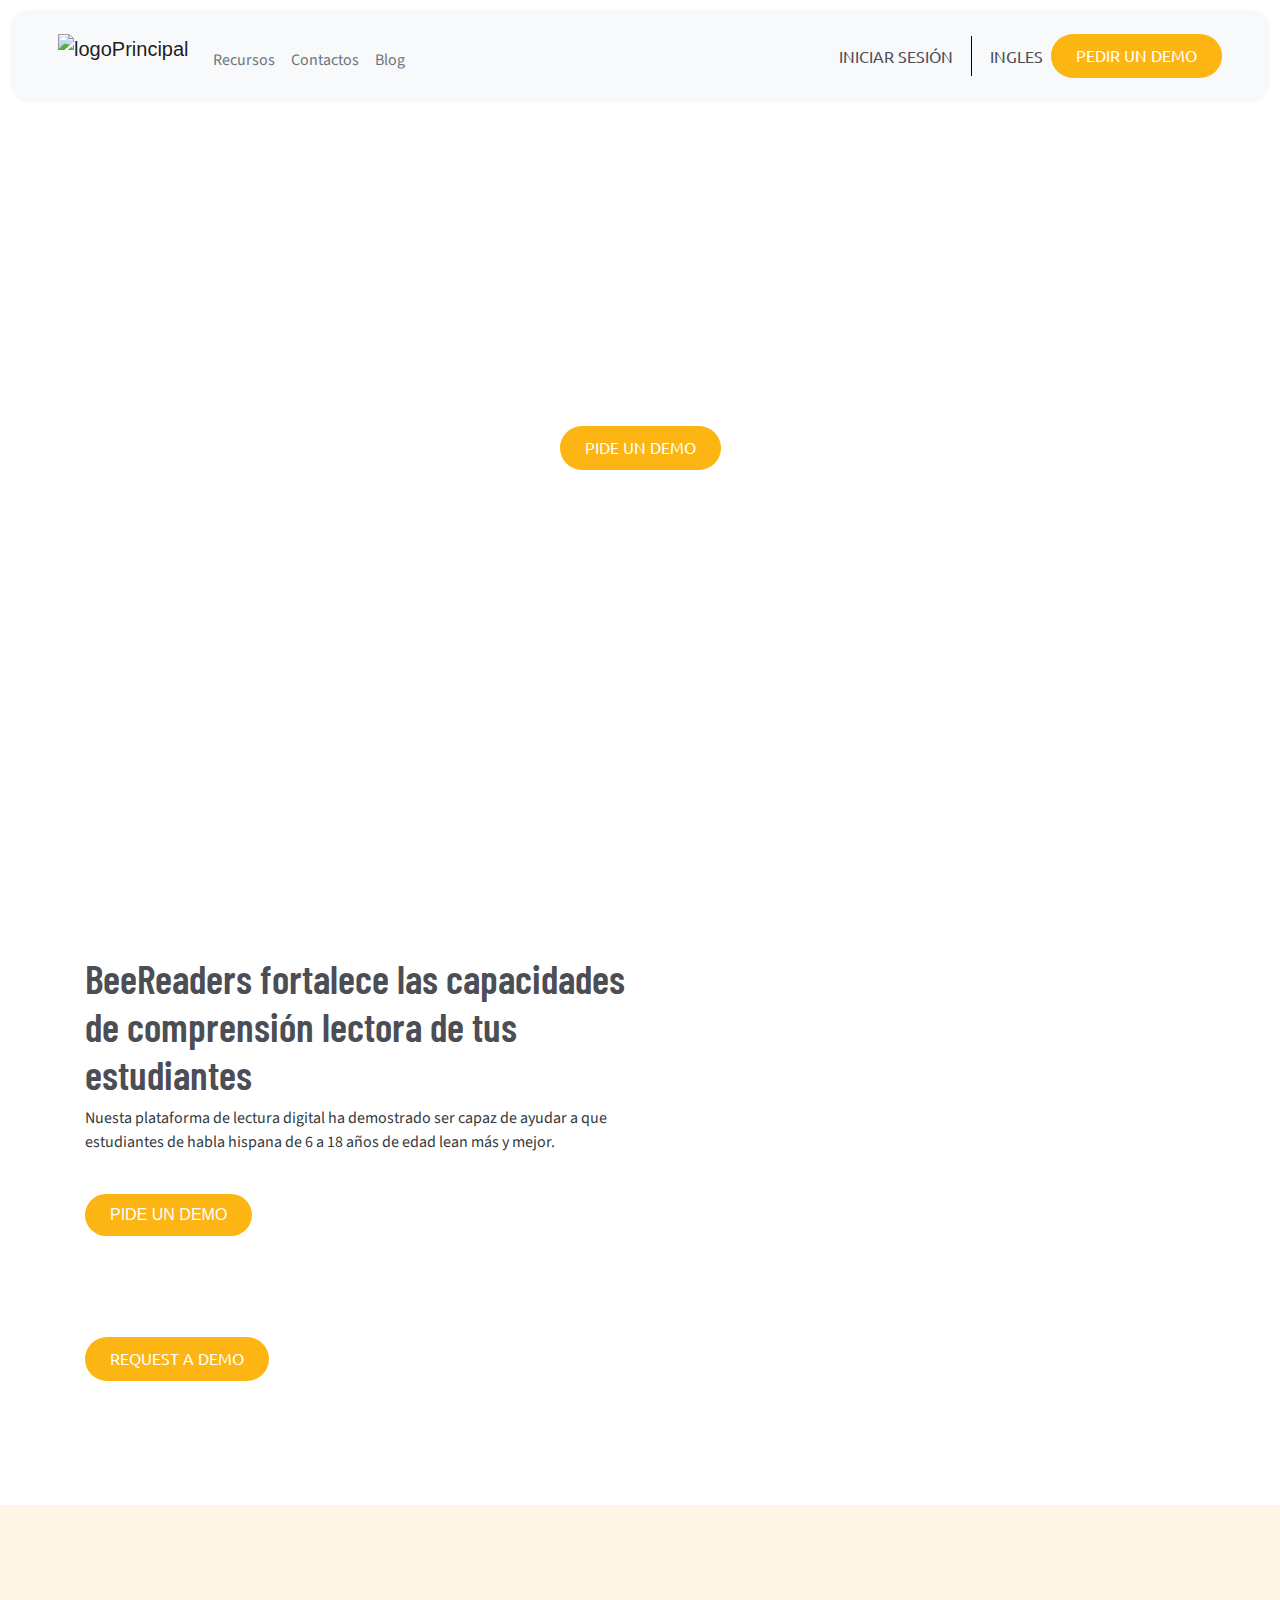
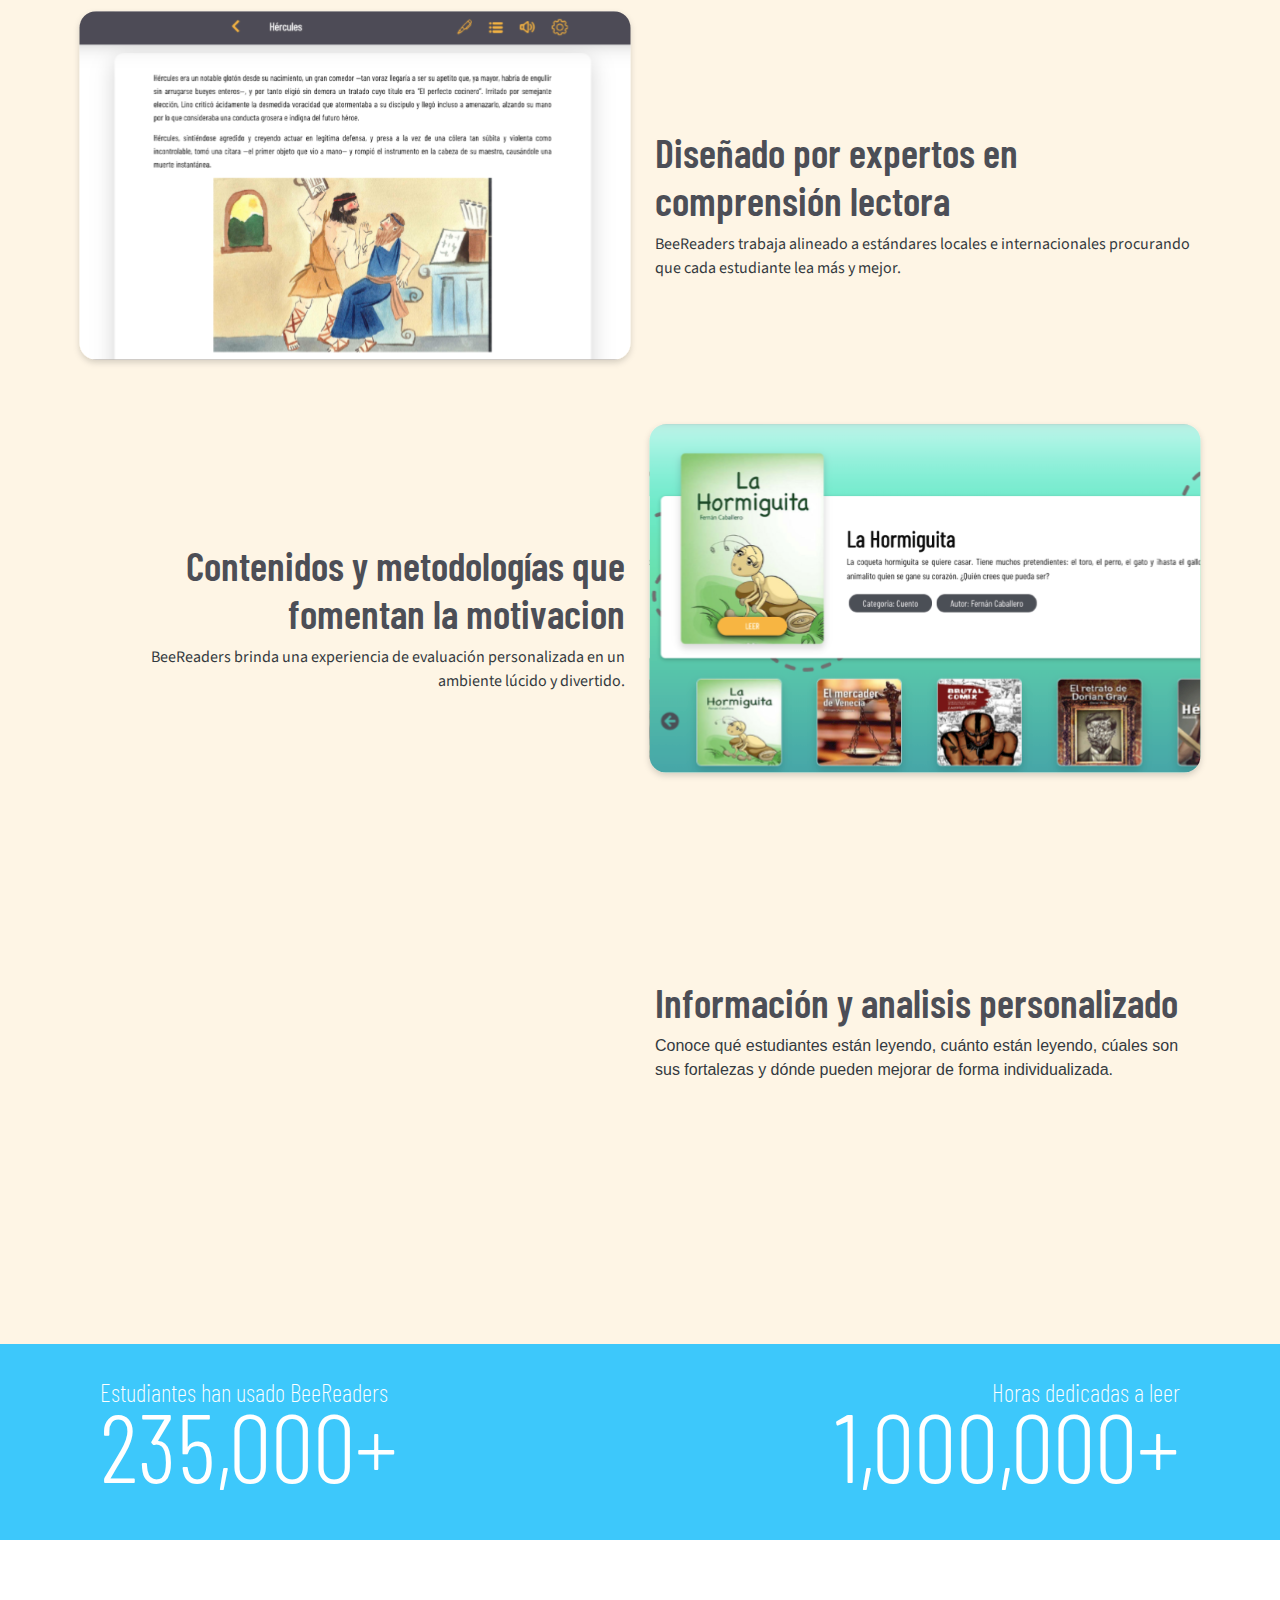
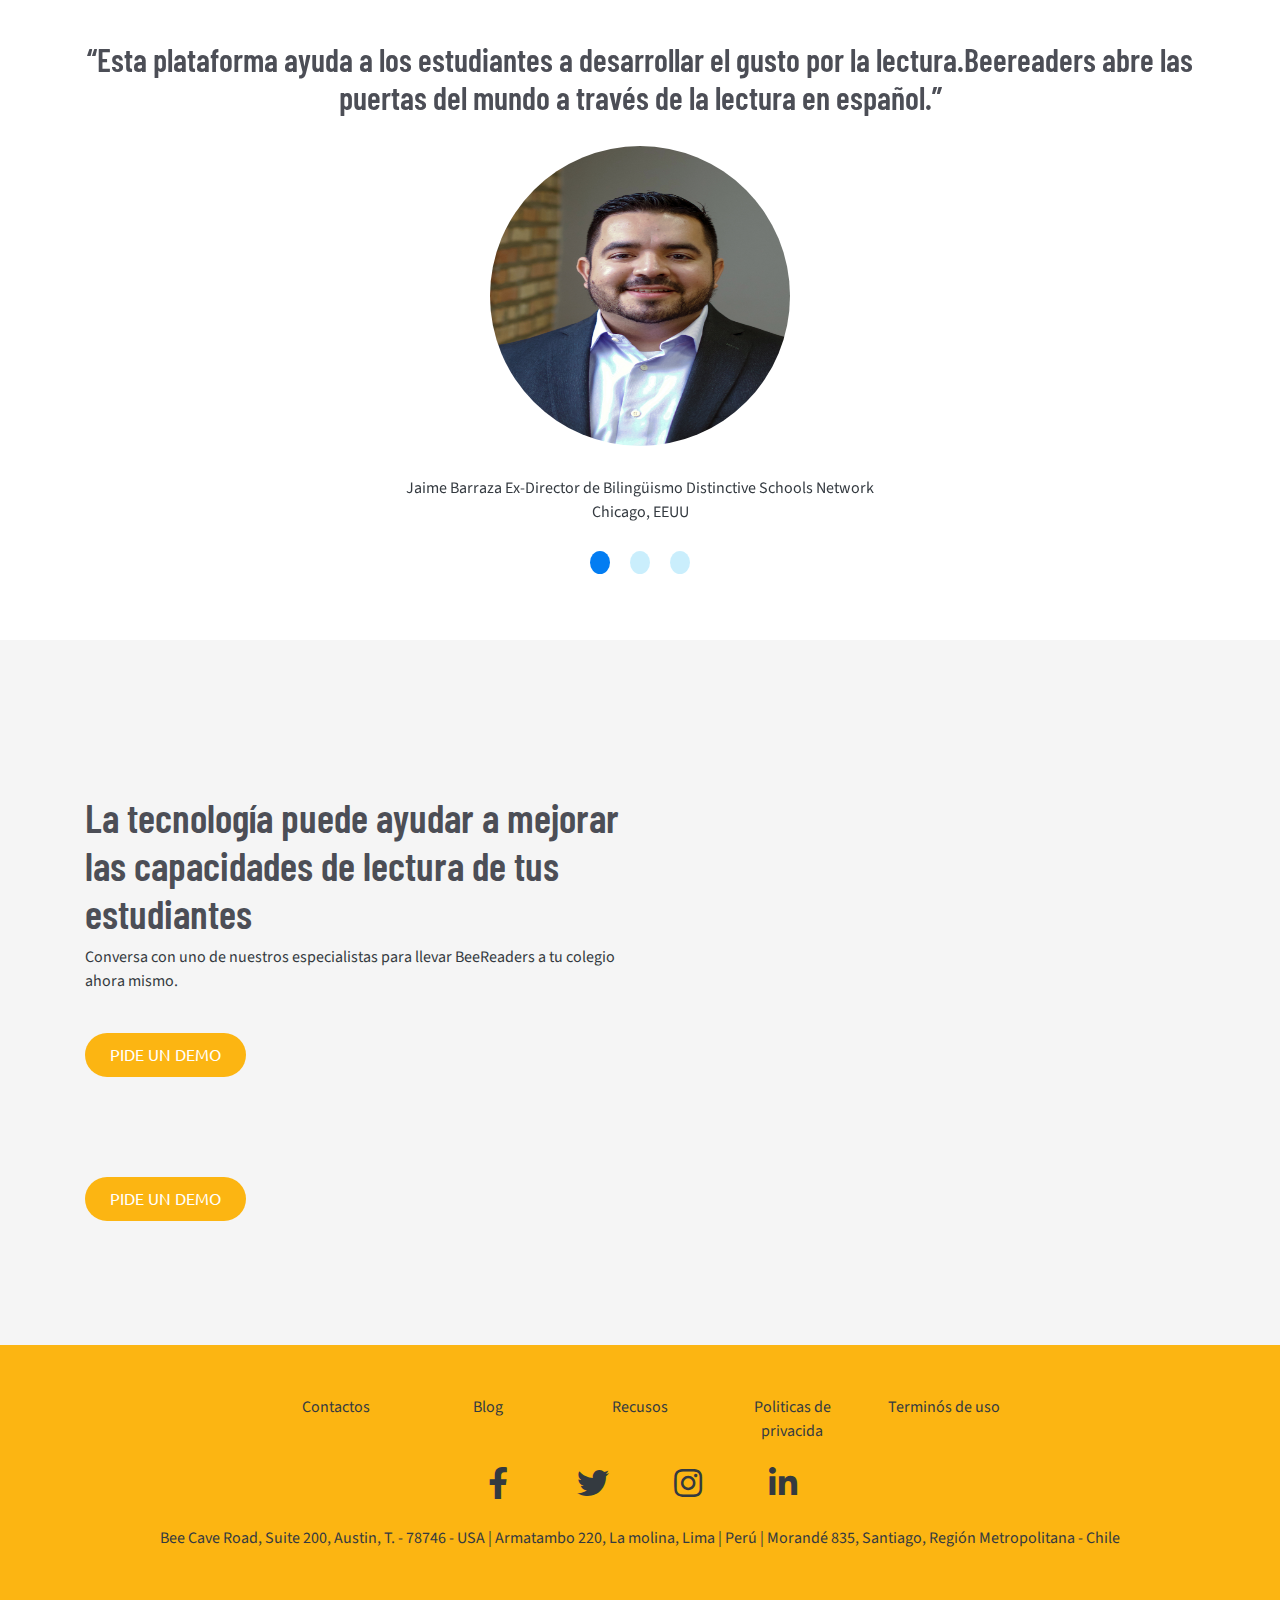
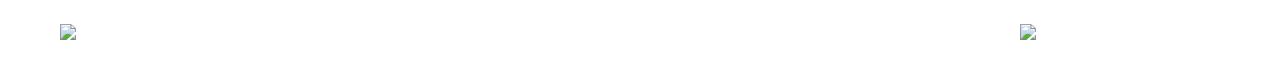
==== index_es.html @ a984149d "Se agregan modificaciones para producción" ====
<!DOCTYPE html>
<html lang="en">
  <head>
      <meta charset="UTF-8">
      <meta name="viewport" content="width=device-width, initial-scale=1.0">
      <title>BeeReaders</title>
      <link rel="stylesheet" href="https://stackpath.bootstrapcdn.com/bootstrap/4.4.1/css/bootstrap.min.css">
      <link href="https://cdnjs.cloudflare.com/ajax/libs/font-awesome/5.13.0/css/all.min.css" rel="stylesheet" >
      <link rel="icon" type="png" href="./asset/img/favicon.png">
      <link rel="stylesheet" href="./asset/css/style.css">
  </head>
  <body>
    <header class="fixed-top">
      <nav class="navbar navbar-expand-lg navbar-light bg-light py-3 px-sm-5 px-xs-2 text-center">
          <a class="navbar-brand" href="index_es.html"><img width="150px" src="./asset/img/logoSpanish.svg" alt="logoPrincipal" style="margin-bottom: 15px;"></a>
           <i class="navbar-toggler fas fa-align-right border-0" data-toggle="collapse" data-target="#navbarSupportedContent" aria-controls="navbarSupportedContent" aria-expanded="false" aria-label="Toggle navigation"></i>
          <div class="collapse navbar-collapse" id="navbarSupportedContent">
            <ul class="navbar-nav mr-auto mb-2" style="margin-top: 15px;">
              <li class="nav-item active mx-2 my-1">
                <a class="text-secondary sourceSansPro" href="#">Recursos<span class="sr-only">(current)</span></a>
              </li>
              <li class="nav-item active mx-2 my-1">
                  <a class="text-secondary sourceSansPro" href="#">Contactos<span class="sr-only">(current)</span></a>
                </li>
                <li class="nav-item active mx-2 my-1">
                  <a class="text-secondary sourceSansPro" href="#">Blog<span class="sr-only">(current)</span></a>
                </li>
            </ul>
            <div class="my-0 my-lg-0">
              <ul class="navbar-nav mr-auto">
                <li class="nav-item verticalCenter ml-2 my-1">
                    <a class="btnIngreso ubuntu mr-2" href="https://www.beereaders.com/site/login">INICIAR SESIÓN<span class="sr-only">(current)</span></a>
                </li>

                <li class="separador"></li>

                <li class="nav-item verticalCenter ml-2 my-1">
                  <a class="ubuntu btnIngreso" href="http://www.bylingual.co/index.html">INGLES<span class="sr-only">(current)</span></a>
                </li>
                <li class="nav-item verticalCenter ml-2 my-2">
                  <button class="btn colorBTNActive rounded-pill px-4 py-2 sectionButton m-auto" type="submit"><a class="text-white ubuntu" href="request_es.html">PEDIR UN DEMO</a></button>
                </li>
              </ul>
              <div class="container-fluid termPrivacityMenuMobil">
                <div class="col-6"><a class="text-secondary sourceSansPro" href="">Politicas de privacidad<span class="sr-only">(current)</span></a></div>
                <div class="col-6"><a class="text-secondary sourceSansPro" href="">Terminos de uso<span class="sr-only">(current)</span></a></div>
              </div>
            </div>
          </div>
      </nav>
  </header>
    <div id="section1Spanish" class="verticalCenter">
        <div class="container text-center">
            <h1 class="text-white ubuntu shadowHero">
                Amplia el futuro de tus estudiantes <br /> Mejora su comprensión lectora
            </h1>
            <button class="btn my-5 colorBTNActive text-white rounded-pill px-4 py-2" type="submit"><a class="text-white ubuntu" href="request_es.html">PIDE UN DEMO</a></button>
        </div>
    </div>
    <div id="section2">
        <div class="container">
            <div class="row">
                <div class="col-sm-6 verticalCenter">
                    <h1 class="barlowCondensed">
                        BeeReaders fortalece las capacidades de comprensión lectora de tus estudiantes
                    </h1>
                    <p class="text-dark sourceSansPro">
                        Nuesta plataforma de lectura digital ha demostrado ser capaz de ayudar a que estudiantes de habla hispana de 6 a 18 años de edad lean más y mejor.
                    </p>
                    <button class="btn my-4 colorBTNActive btnNoMobil text-white rounded-pill px-4 py-2 sectionButton" type="submit"><a class="text-white" href="request_es.html">PIDE UN DEMO</a></button>
                </div>
                <div id="animacion" class="col-sm-6"></div>
                <div class="col 12">
                  <button class="btn my-4 colorBTNActive btnSiMobil rounded-pill px-4 py-2 sectionButton" type="submit"><a class="text-white ubuntu" href="request.html">REQUEST A DEMO</a></button>
                </div>
            </div>
        </div>
    </div>
    <div id="section3">
        <div class="container">
            <div class="row reverseItems">
                <div id="fondo1Seccion3" class="col-sm-6">
                </div>
                <div class="col-sm-6 verticalCenter">
                    <h1 class="barlowCondensed">
                        Diseñado por expertos en comprensión lectora
                    </h1>
                    <p class="text-dark sourceSansPro">
                        BeeReaders trabaja alineado a estándares locales e internacionales procurando que cada estudiante lea más y mejor.
                    </p>
                </div>
            </div>
            <div class="row">
                <div class="col-sm-6 verticalCenter">
                    <h1 class="barlowCondensed textRight">
                        Contenidos y metodologías que fomentan la motivacion
                    </h1>
                    <p class="text-dark sourceSansPro textRight">
                        BeeReaders brinda una experiencia de evaluación personalizada en un ambiente lúcido y divertido.
                    </p>
                </div>
                <div id="fondo2Seccion3" class="col-sm-6">
                </div>
            </div>
            <div class="row reverseItems">
                <div id="fondo3Seccion3" class="col-sm-6">
                </div>
                <div class="col-sm-6 verticalCenter">
                    <h1 class="barlowCondensed">
                        Información y analisis personalizado
                    </h1>
                    <p class="text-dark">
                        Conoce qué estudiantes están leyendo, cuánto están leyendo, cúales son sus fortalezas y dónde pueden mejorar de forma individualizada.
                    </p>
                </div>
            </div>
        </div>
    </div>
    <div id="section4">
        <div class="container">
            <div class="row">
                <div class="col">
                    <div class="col-12 text-white barlowCondensedLight">Estudiantes han usado BeeReaders</div>
                    <div class="col-12 text-white">
                        <h2 class="display1 barlowCondensed text-white">
                            235,000+
                        </h2>
                    </div>
                </div>
                <div class="col-lg"></div>
                <div class="col">
                    <div class="col-12 text-white textRight barlowCondensedLight">Horas dedicadas a leer</div>
                    <div class="col-12 text-white">
                        <h2 class="display1 barlowCondensed textRight text-white">
                            1,000,000+
                        </h2>
                    </div>
                </div>
            </div>
        </div>
    </div>
    <div id="section5">
      <div id="carouselExampleSlidesOnly" class="carousel slide carousel-fade" data-ride="carousel">
        <div class="carousel-inner"  role="listbox">
          <div class="carousel-item active">
            <div class="container">
              <div class="row">
                <div class="col-12">
                  <h2 class="text-center barlowCondensed">“Esta plataforma ayuda a los estudiantes a desarrollar el gusto por la lectura.Beereaders abre las puertas del mundo a través de la lectura en español.”</h2>
                  <img class="d-block imgSlides" src="./asset/img/slides1.jpg" alt="1 slide">
                  <p class="text-dark text-center sourceSansPro">Jaime Barraza Ex-Director de Bilingüismo Distinctive Schools Network <br /> Chicago, EEUU</p>
                </div>
              </div>
            </div>
          </div>
          <div class="carousel-item">
            <div class="container">
              <div class="row">
                <div class="col-12">
                  <h2 class="text-center barlowCondensed">"Me gusta ganar premios. Siento que leer con BeeReaders es divertido y motivador. Me está ayudando a mejorar mis calificaciones"</h2>
                  <img class="d-block imgSlides" src="./asset/img/slides2.svg" alt="2 slide">
                  <p class="text-dark text-center sourceSansPro">Antonia, 5to grado, Innova Schools <br /> Lima, Perú</p>
                </div>
              </div>
            </div>
          </div>
          <div class="carousel-item">
            <div class="container">
              <div class="row">
                <div class="col-12">
                  <h2 class="text-center barlowCondensed">"“En mi rol de directora de escuela he visto cómo Beereaders ayuda a los estudiantes a involucrarse más con la lectura. Tanto el contenido entretenido como su metodología interactiva contribuyen a mejorar el desempeño de los estudiantes.”</h2>
                  <img class="d-block imgSlides" src="./asset/img/slides3.jpg" alt="3 slide">
                  <p class="text-dark text-center sourceSansPro">Liliana Vilchez Directora Liceo San Juan <br /> Lima, Perú</p>
                </div>
              </div>
            </div>
          </div>
        </div>
        <ol class="carousel-indicators">
          <li data-target="#carouselExampleSlidesOnly" data-slide-to="0" class="active"></li>
          <li data-target="#carouselExampleSlidesOnly" data-slide-to="1"></li>
          <li data-target="#carouselExampleSlidesOnly" data-slide-to="2"></li>
        </ol>
      </div>
    </div>
    <div id="section6">
        <div class="container">
            <div class="row">
                <div class="col-sm-6 verticalCenter">
                    <h1 class="barlowCondensed">
                        La tecnología puede ayudar a mejorar las capacidades de lectura de tus estudiantes
                    </h1>
                    <p class="text-dark sourceSansPro">
                        Conversa con uno de nuestros especialistas para llevar BeeReaders a tu colegio ahora mismo.
                    </p>
                    <button class="btn my-4 colorBTNActive btnNoMobil text-white rounded-pill px-4 py-2 sectionButton" type="submit"><a class="text-white ubuntu" href="request_es.html">PIDE UN DEMO</a></button>
                </div>
                <div id="fondo3Seccion3" class="col-sm-6"></div>
                <div class="col-12">
                  <button class="btn my-4 colorBTNActive btnSiMobil text-white rounded-pill px-4 py-2 sectionButton" type="submit"><a class="text-white ubuntu" href="request.html">PIDE UN DEMO</a></button>
                </div>
            </div>
        </div>
    </div>
    <div id="section7">
      <div class="container">
          <div class="row mb-4 section7LinkListMobil">
                <div class="col-md-2"></div>
                <div class="col text-center">
                  <a class="text-dark text-decoration-none sourceSansPro section7Link" href="#">Contactos<span class="sr-only">(current)</span></a>
                </div>
                <div class="col text-center">
                  <a class="text-dark text-decoration-none sourceSansPro section7Link" href="#">Blog<span class="sr-only">(current)</span></a>
                </div>
                <div class="col text-center">
                  <a class="text-dark text-decoration-none sourceSansPro section7Link" href="#">Recusos<span class="sr-only">(current)</span></a>
                </div>
                <div class="col text-center">
                  <a class="text-dark text-decoration-none sourceSansPro section7Link" href="#">Politicas de privacida<span class="sr-only">(current)</span></a>
                </div>
                <div class="col text-center">
                  <a class="text-dark text-decoration-none sourceSansPro section7Link" href="#">Terminós de uso<span class="sr-only">(current)</span></a>
                </div>
                <div class="col-md-2"></div>
          </div>
          <div class="row mb-4">
            <div class="col-md-4"></div>
            <div class="col text-center"><a class="text-dark" href="#"><i class="fab fa-facebook-f fa-2x iconSocial"></i></a></div>
            <div class="col text-center"><a class="text-dark" href="#"><i class="fab fa-twitter fa-2x iconSocial"></i></a></div>
            <div class="col text-center"><a class="text-dark" href="#"><i class="fab fa-instagram fa-2x iconSocial"></i></a></div>
            <div class="col text-center"><a class="text-dark" href="#"><i class="fab fa-linkedin-in fa-2x iconSocial"></i></a></div>
            <div class="col-md-4"></div>
          </div>
          <div class="row">
            <p class="text-dark text-center sourceSansPro m-auto">
                Bee Cave Road, Suite 200, Austin, T. - 78746 - USA | Armatambo 220, La molina, Lima | Perú | Morandé 835, Santiago, Región Metropolitana - Chile
            </p>
          </div>
      </div>
    </div>
    <footer class="my-4">
      <div class="container-fluid">
        <div class="row">
          <div class="col-sm-4 col-md-3 verticalCenter">
            <img class="imgFooter" src="./asset/img/logoSpanish.svg">
          </div>
          <div class="col"></div>
          <div class="col-sm-4 col-md-3 verticalCenter">
            <img class="imgFooter" src="./asset/img/logoFooter.svg">
          </div>
        </div>
      </div>
    </footer>
    <script src="https://cdnjs.cloudflare.com/ajax/libs/jquery/3.4.1/jquery.min.js"></script>
    <script src="https://stackpath.bootstrapcdn.com/bootstrap/4.4.1/js/bootstrap.min.js" integrity="sha384-wfSDF2E50Y2D1uUdj0O3uMBJnjuUD4Ih7YwaYd1iqfktj0Uod8GCExl3Og8ifwB6" crossorigin="anonymous"></script>
    <script src="https://stackpath.bootstrapcdn.com/bootstrap/4.4.1/js/bootstrap.bundle.min.js" integrity="sha384-6khuMg9gaYr5AxOqhkVIODVIvm9ynTT5J4V1cfthmT+emCG6yVmEZsRHdxlotUnm" crossorigin="anonymous"></script>
</body>
</html>
---- asset/css/style.css ----
@import url('https://fonts.googleapis.com/css2?family=Source+Sans+Pro&display=swap');
@import url('https://fonts.googleapis.com/css2?family=Ubuntu:wght@700&display=swap');
@import url('https://fonts.googleapis.com/css2?family=Barlow+Condensed:wght@600&display=swap');
@import url('https://fonts.googleapis.com/css2?family=Barlow+Condensed:wght@300&display=swap');
@import url('https://fonts.googleapis.com/css2?family=Barlow+Condensed:ital,wght@1,200&display=swap');


a:hover {
    text-decoration: none;
}

.sourceSansPro {
    font-family: 'Source Sans Pro', sans-serif;
}

.ubuntu {
    font-family: 'Ubuntu', sans-serif;
}

.barlowCondensed {
    font-family: 'Barlow Condensed', sans-serif;
    font-weight: 600;
    color: #4C4E56;
}

.barlowCondensedLight {
    font-family: 'Barlow Condensed', sans-serif;
    color: #4C4E56;
    font-size: 25px;
    font-weight: 200;
    margin-bottom: -25px;
}

.colorBTNActive {
    background-color: #FCB512;
    display: inline-block;
}

.colorBTNActive:hover {
    background-color: #4C4E56;
}

.btnIngreso {
    color: #4C4E56;
}

.btnIngreso:hover {
    color: #037DF2;
}

header {
    margin: 10px;
    width: -moz-available;
    z-index: 1000;
}

nav {
    border-radius: 20px;
}

#sectionRequest {
    padding-top: 150px;
    margin-bottom: 100px;
}

#section1 {
    background-image: url('../img/fondoEnglish.svg');
    background-size: cover;
    background-repeat: no-repeat;
    height: 800px;
}

#section1Spanish{
    background-image: url('../img/fondoSpanish.svg');
    background-size: cover;
    background-repeat: no-repeat;
    height: 800px;
}

#section2 {
    margin: 100px 0px;
    
}

.formRequest {
    padding: 0 300px;
}

.verticalCenter{
    display: flex;
    justify-content: center;
    align-content: center;
    flex-direction: column;
}

.separador {
    border-right: 1px solid #000; 
    height: 40px;
    margin: auto 10px;
}

.imgFooter { 
    width: 200px;
    margin: auto;
}

.sectionButton{
    width: max-content;
    
}

#section1 > div > button {
    margin: 0px 100px;
}

#section1 > div > h1 {
    margin: 0px 100px;
}

#section1Spanish > div > button {
    margin: 0px 100px;
}

#section1Spanish > div > h1 {
    margin: 0px 100px;
}

#section3 {
    background-color: #FEF5E5;
    padding: 100px 0px;
}

#section4 {
    background-color: #3DC8FB;
    padding: 30px 0px;
}

#section5 {
    padding: 100px 0px;
}

#section6 {
    background-color: #F5F5F5;
    padding: 100px 0px;
}

#section7 {
    background-color: #FCB512;
    padding: 50px 0px;
}

#animacion {
    background-image: url('../img/animacion.gif');
    background-size: contain;
    background-repeat: no-repeat;
    height: 413px;
    
}

#fondo1Seccion3 {
    background-image: url('../img/fondo1Seccion3.svg');
    background-size: contain;
    background-repeat: no-repeat;
    height: 413px;
}

#fondo2Seccion3 {
    background-image: url('../img/fondo2Seccion3.svg');
    background-size: contain;
    background-repeat: no-repeat;
    height: 413px;
}

#fondo3Seccion3 {
    background-image: url('../img/fondo3Seccion3.svg');
    background-size: contain;
    background-repeat: no-repeat;
    height: 413px;
}

.imgSlides {
    width: 300px;
    height: 300px;
    margin: 30px auto;
    border-radius: 50%;
}

.iconSocial:hover {
    color: #ffffff;
}

.carousel-indicators > li {
    background: #96DFFB;
    border-radius: 50%;
    position: relative;
    top: 50px;
    width: 20px;
    margin: 0px 10px;
}

.carousel-indicators > .active{
    background: #037DF2
}
  
.labelTextFormRequest {
    color: #FCB512;
}

.fa-chevron-down {
    color: #FCB512;
    float: right;
    margin-right: 20px;
    margin-top: -34px;
}

.selectIcon {
    -webkit-appearance: none;
    -moz-appearance: none;
    -o-appearance: none;
    appearance: none;
}

.termPrivacityMenuMobil{
    display: none !important;
    margin-top: 30px;
}

.textRight {
    text-align: right;
}

.display1 {
    font-size: 6rem;
    font-weight: 300;
    line-height: 1.2;
}


@media (max-width: 960px ) { 
    .separador {
        display: none;
    }

    .formRequest {
        padding: 0px 30px;
    }

    .verticalCenter {
        text-align: center;
    }
    

    .imgSlides {
        width: 200px;
        height: 200px;
        margin: 30px auto;
    }

    #section1 > div > h1 {
        padding: 0px 0px !important;
    }

    #section1Spanish > div > h1 {
        padding: 0px 0px !important
    }

    .termPrivacityMenuMobil {
        display: inline-flex !important;
    }

    .display1 {
        font-size: 4.5rem;
        font-weight: 300;
        line-height: 1.2;
    }

    .colorBTNActive {
        margin: auto;
    }

    #section1 {
        padding: 30px 10px;
    }

    #section2 {
        margin: 30px 10px;
    }

    #section3 {
        padding: 30px 10px;
    }

    #section4  {
        padding: 30px 10px;
        text-align: center !important;
    }

    #section5  {
        padding: 50px 10px;
    }

    #section6  {
        padding: 30px 10px;
    }

    #section7  {
        padding: 30px 20px;
    }

    .textRight  {
        text-align: center !important;
    }

    #animacion {
        height: 240px;
    }
    
    #fondo1Seccion3 {
        height: 240px;
    }
    
    #fondo2Seccion3 {
        height: 240px;
    }
    
    #fondo3Seccion3 {
        height: 240px;
    }

    
}
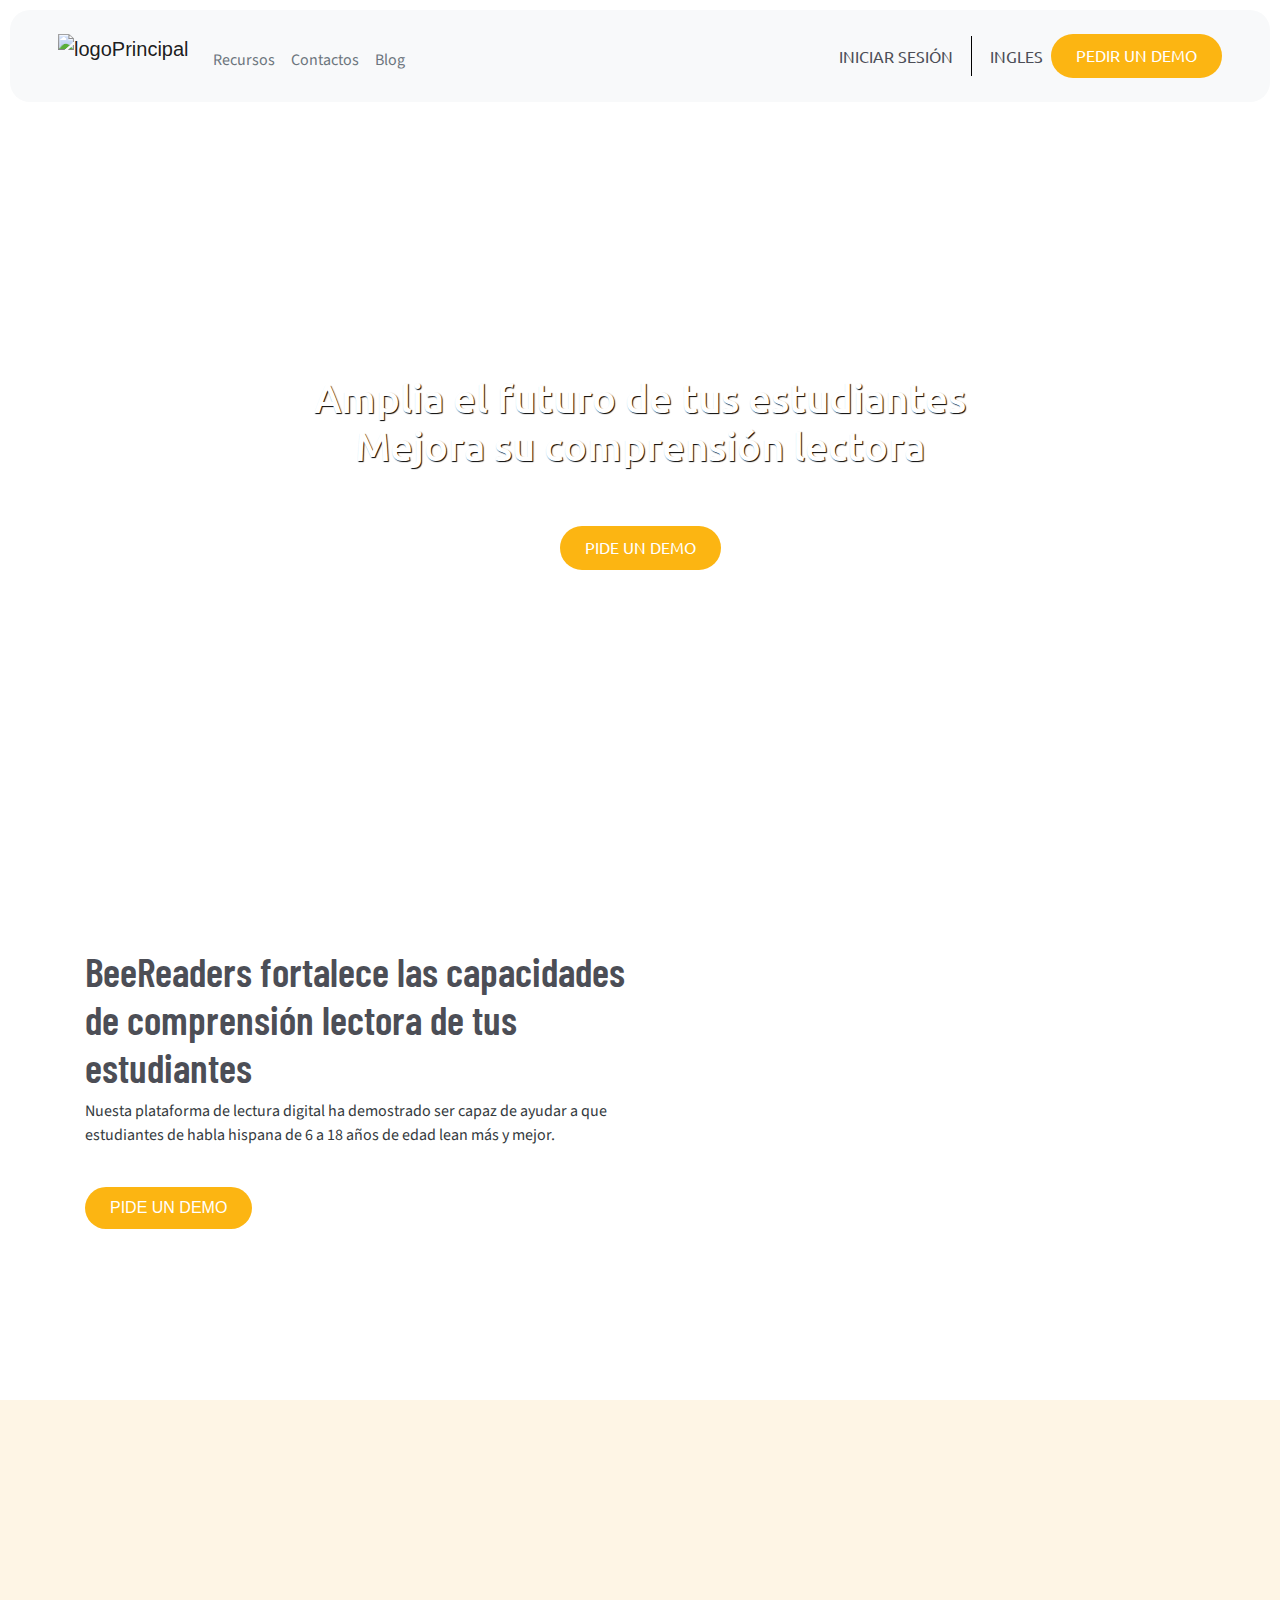
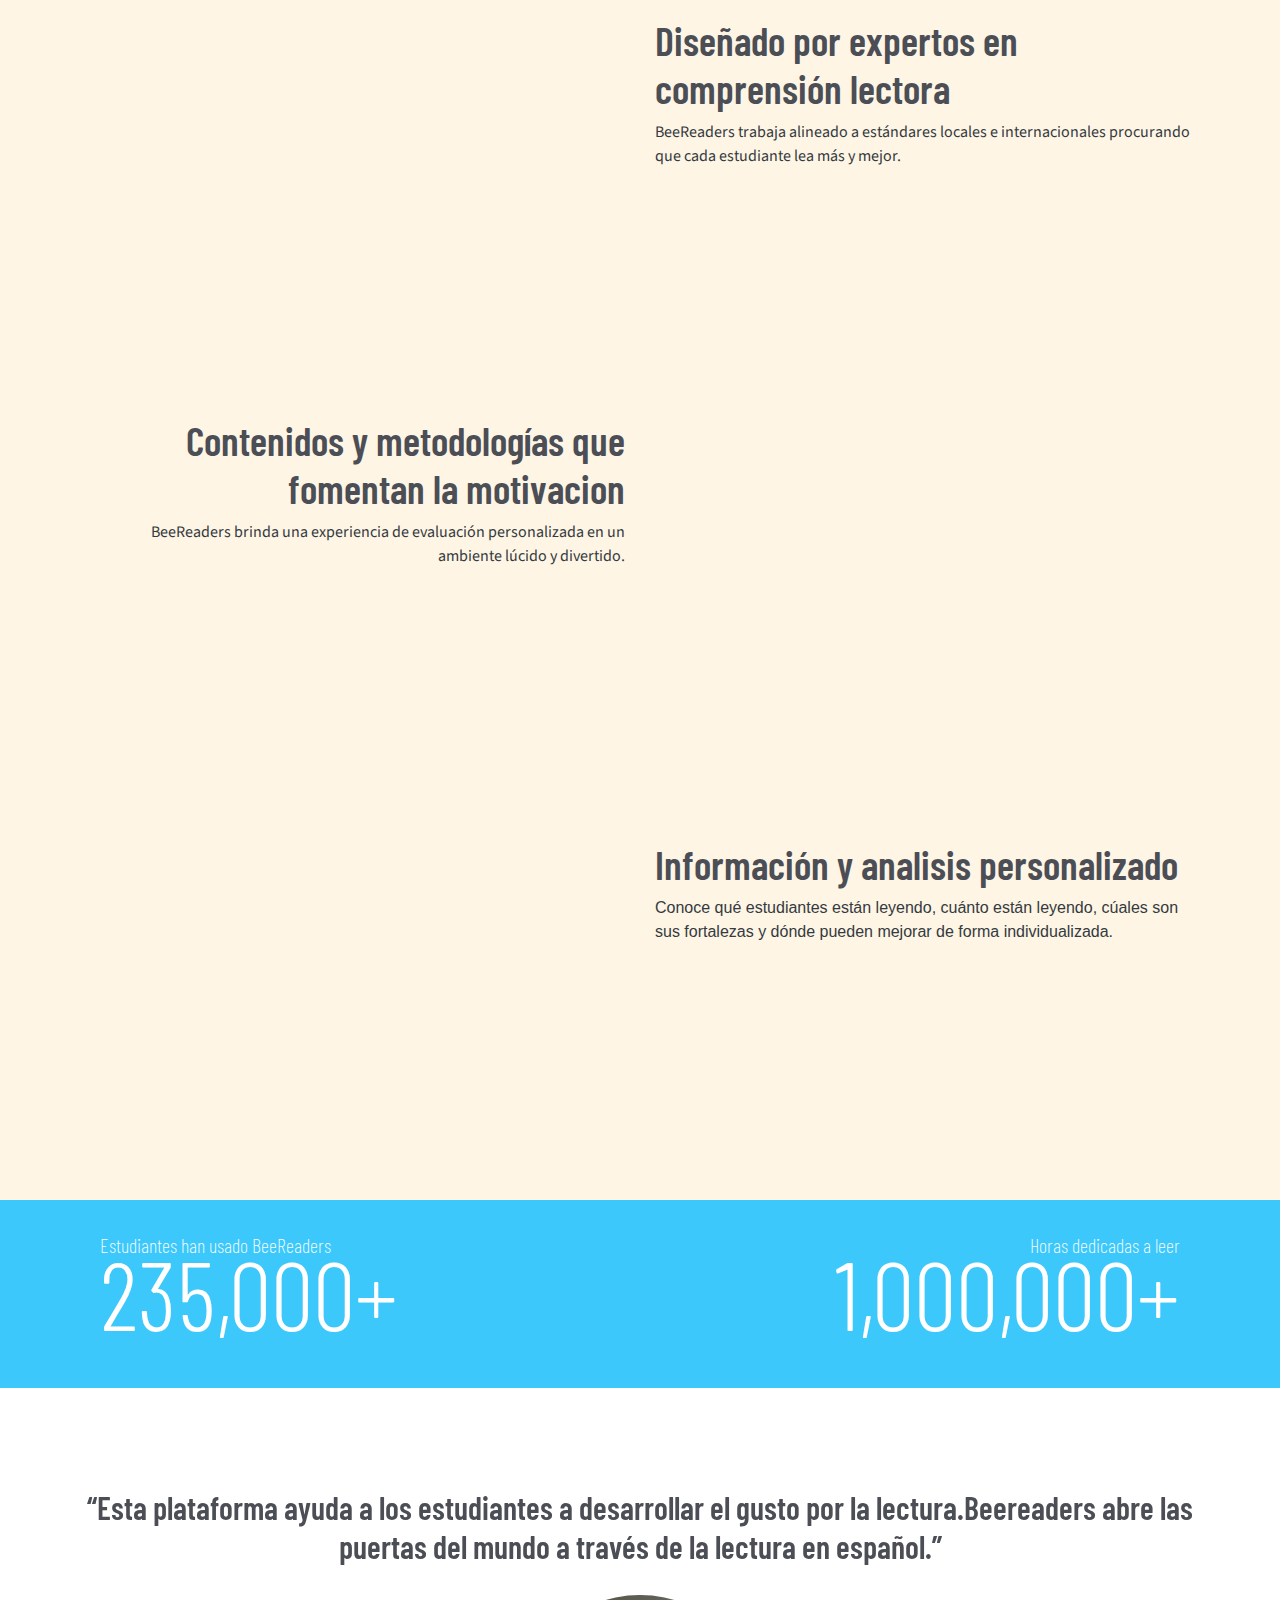
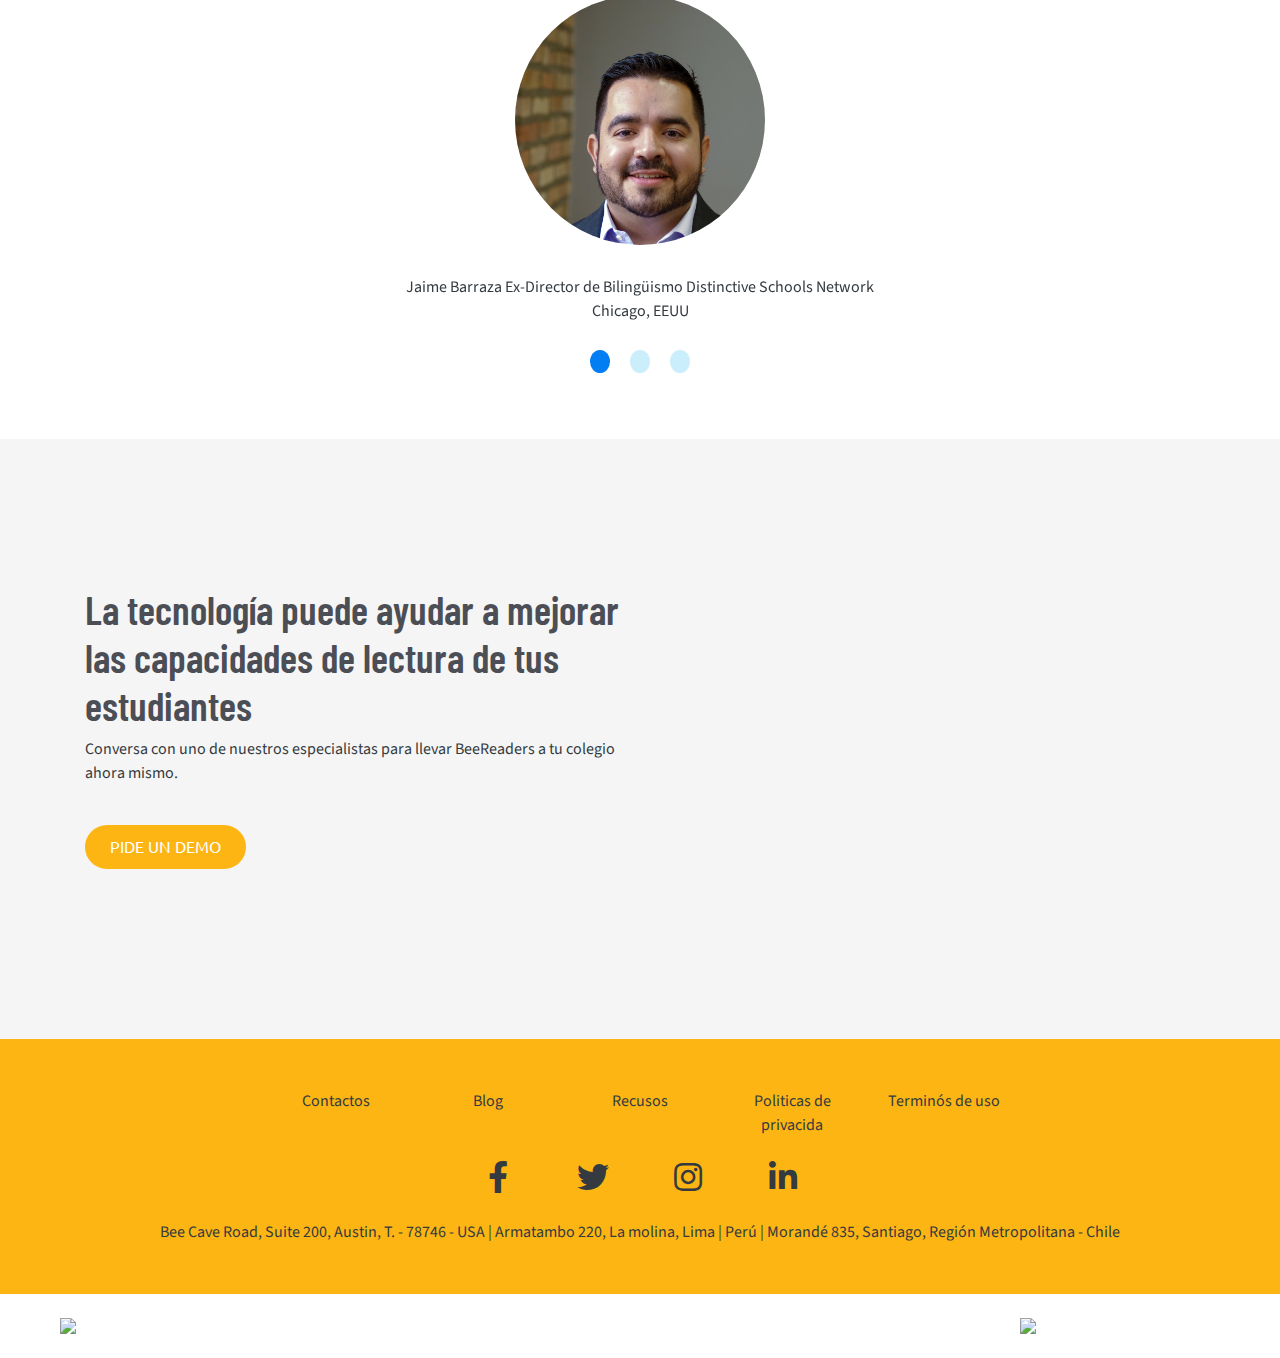
==== commit 91868481: "cambios" ====
--- a/index_es.html
+++ b/index_es.html
@@ -168,7 +168,7 @@
             <div class="container">
               <div class="row">
                 <div class="col-12">
-                  <h2 class="text-center barlowCondensed">"“En mi rol de directora de escuela he visto cómo Beereaders ayuda a los estudiantes a involucrarse más con la lectura. Tanto el contenido entretenido como su metodología interactiva contribuyen a mejorar el desempeño de los estudiantes.”</h2>
+                  <h2 class="text-center barlowCondensed">“El contenido divertido de Beereaders y la metodología interactiva contribuye a mejorar el rendimiento de los estudiantes.”</h2>
                   <img class="d-block imgSlides" src="./asset/img/slides3.jpg" alt="3 slide">
                   <p class="text-dark text-center sourceSansPro">Liliana Vilchez Directora Liceo San Juan <br /> Lima, Perú</p>
                 </div>
--- a/asset/css/style.css
+++ b/asset/css/style.css
@@ -4,7 +4,6 @@
 @import url('https://fonts.googleapis.com/css2?family=Barlow+Condensed:wght@300&display=swap');
 @import url('https://fonts.googleapis.com/css2?family=Barlow+Condensed:ital,wght@1,200&display=swap');
 
-
 a:hover {
     text-decoration: none;
 }
@@ -26,7 +25,7 @@
 .barlowCondensedLight {
     font-family: 'Barlow Condensed', sans-serif;
     color: #4C4E56;
-    font-size: 25px;
+    font-size: 20px;
     font-weight: 200;
     margin-bottom: -25px;
 }
@@ -34,6 +33,7 @@
 .colorBTNActive {
     background-color: #FCB512;
     display: inline-block;
+    width: max-content;
 }
 
 .colorBTNActive:hover {
@@ -58,9 +58,15 @@
     border-radius: 20px;
 }
 
+
 #sectionRequest {
     padding-top: 150px;
     margin-bottom: 100px;
+}
+
+.shadowHero {
+    text-shadow: 1px 1px 1px #000000;
+    margin-top: 12rem;
 }
 
 #section1 {
@@ -113,15 +119,7 @@
     margin: 0px 100px;
 }
 
-#section1 > div > h1 {
-    margin: 0px 100px;
-}
-
 #section1Spanish > div > button {
-    margin: 0px 100px;
-}
-
-#section1Spanish > div > h1 {
     margin: 0px 100px;
 }
 
@@ -151,38 +149,40 @@
 
 #animacion {
     background-image: url('../img/animacion.gif');
-    background-size: contain;
-    background-repeat: no-repeat;
-    height: 413px;
-    
+    background-size: 100% 100%;
+    background-repeat: no-repeat;
+    height: 400px;
 }
 
 #fondo1Seccion3 {
-    background-image: url('../img/fondo1Seccion3.svg');
-    background-size: contain;
-    background-repeat: no-repeat;
-    height: 413px;
+    background-image: url('../img/fondo1Seccion3.png');
+    background-size: 100% 100%;
+    background-repeat: no-repeat;
+    height: 400px;
 }
 
 #fondo2Seccion3 {
-    background-image: url('../img/fondo2Seccion3.svg');
-    background-size: contain;
-    background-repeat: no-repeat;
-    height: 413px;
+    background-image: url('../img/fondo2Seccion3.png');
+    background-size: 100% 100%;
+    background-repeat: no-repeat;
+    border-radius: 20px;
+    height: 400px;
 }
 
 #fondo3Seccion3 {
     background-image: url('../img/fondo3Seccion3.svg');
-    background-size: contain;
-    background-repeat: no-repeat;
-    height: 413px;
+    background-size: 100% 100%;
+    background-repeat: no-repeat;
+    height: 400px;
 }
 
 .imgSlides {
-    width: 300px;
-    height: 300px;
+    width: 250px;
+    height: 250px;
     margin: 30px auto;
     border-radius: 50%;
+    object-fit: cover;
+    object-position: top;
 }
 
 .iconSocial:hover {
@@ -235,8 +235,13 @@
     line-height: 1.2;
 }
 
-
-@media (max-width: 960px ) { 
+.btnSiMobil {
+    display: none;
+}
+
+
+@media (max-width: 960px ) {
+
     .separador {
         display: none;
     }
@@ -249,7 +254,6 @@
         text-align: center;
     }
     
-
     .imgSlides {
         width: 200px;
         height: 200px;
@@ -311,22 +315,54 @@
         text-align: center !important;
     }
 
-    #animacion {
-        height: 240px;
-    }
-    
-    #fondo1Seccion3 {
-        height: 240px;
-    }
-    
-    #fondo2Seccion3 {
-        height: 240px;
-    }
-    
-    #fondo3Seccion3 {
-        height: 240px;
-    }
-
-    
-}
-
+    #animacion,
+    #fondo1Seccion3,
+    #fondo2Seccion3,
+    #fondo3Seccion3  {
+        height: 250px;
+    }
+
+    .barlowCondensedLight {
+        margin-bottom: -20px;
+    }
+
+    .section7Link {
+        font-size: 12px;;
+    }
+
+    .reverseItems {
+        -ms-flex-direction: column !important;
+        flex-direction: column !important;
+        -ms-flex-direction: column-reverse !important;
+        flex-direction: column-reverse !important;
+    }
+
+    .btnNoMobil {
+        display: none;
+    }
+    .btnSiMobil {
+        display: block;
+    }
+
+    .section7LinkListMobil {
+        -ms-flex-direction: column !important;
+        flex-direction: column !important;
+        font-size: 20px;
+    }
+    
+}
+
+
+@media (max-width: 575px ) {
+
+    #section1 {
+        background-size: 300%;
+        background-position-x: -200px;
+    }
+
+    #section1Spanish {
+        background-size: 300%;
+        background-position-x: -400px;
+    }
+    
+}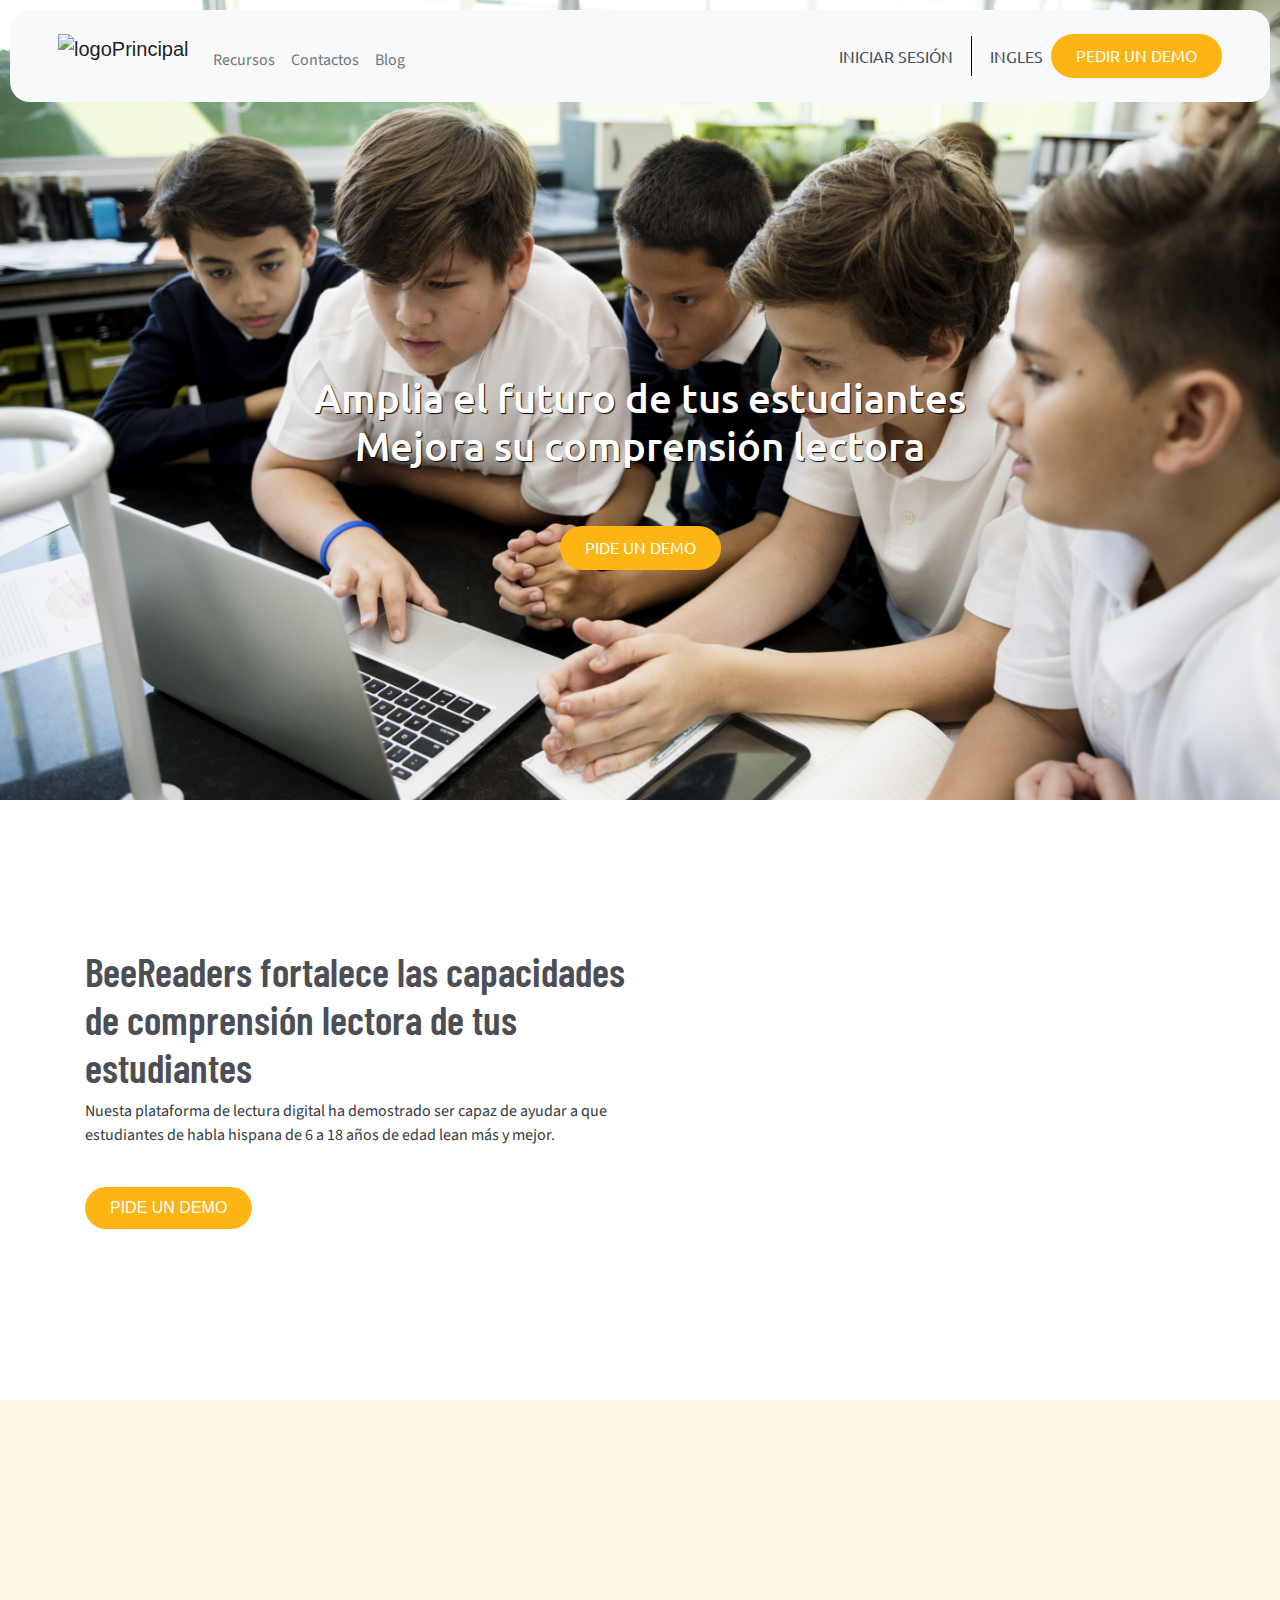
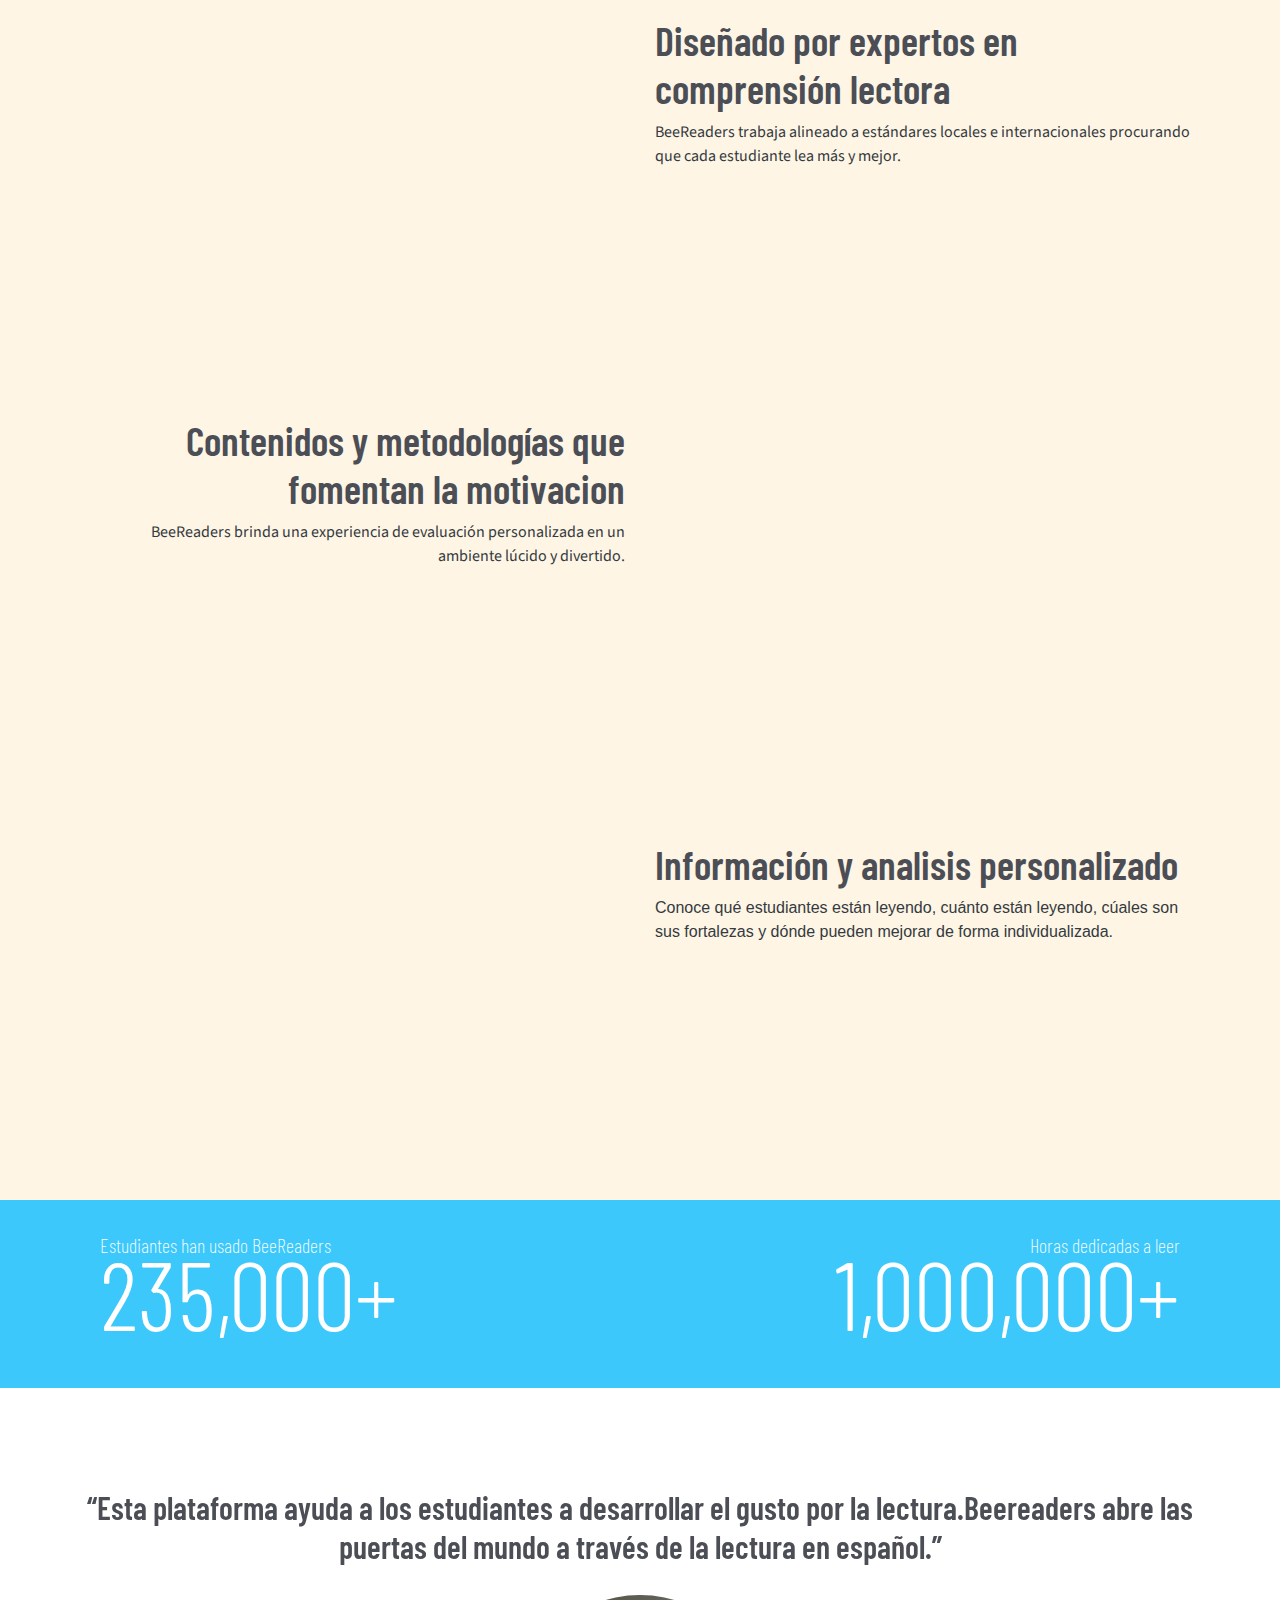
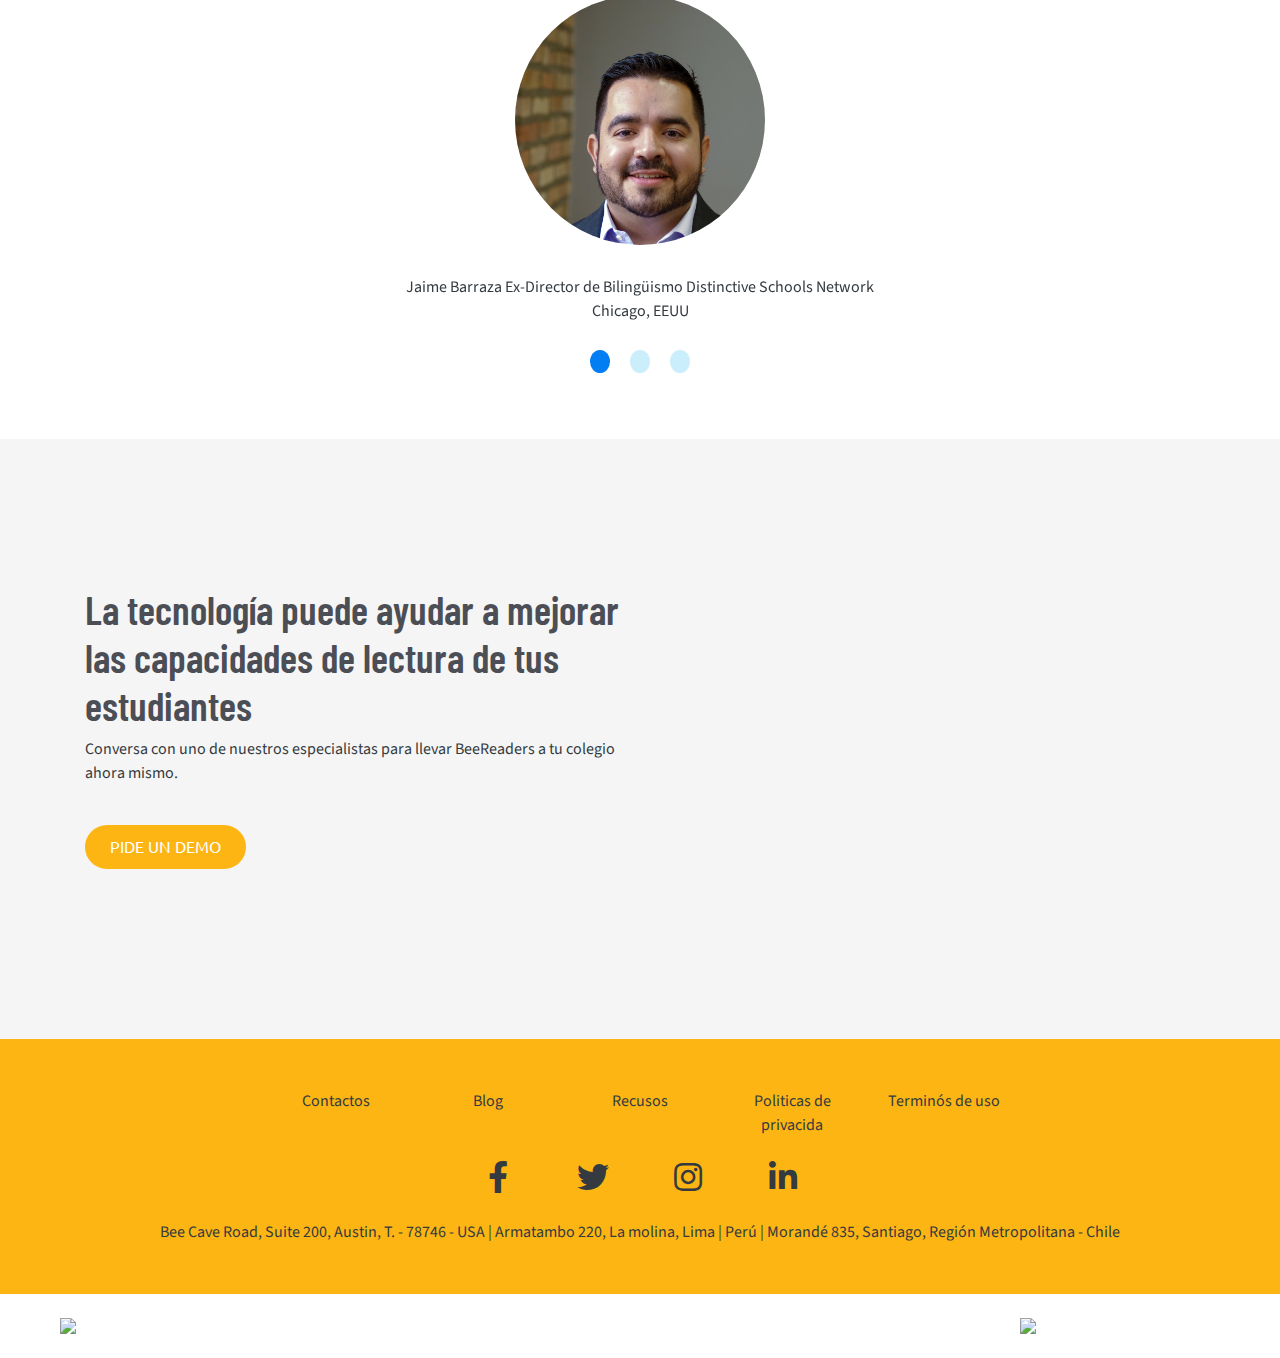
==== commit 2331527b: "Se añade redirección a terminos de uso en otra pestaña" ====
--- a/index_es.html
+++ b/index_es.html
@@ -1,258 +1,268 @@
-<!DOCTYPE html>
-<html lang="en">
-  <head>
-      <meta charset="UTF-8">
-      <meta name="viewport" content="width=device-width, initial-scale=1.0">
-      <title>BeeReaders</title>
-      <link rel="stylesheet" href="https://stackpath.bootstrapcdn.com/bootstrap/4.4.1/css/bootstrap.min.css">
-      <link href="https://cdnjs.cloudflare.com/ajax/libs/font-awesome/5.13.0/css/all.min.css" rel="stylesheet" >
-      <link rel="icon" type="png" href="./asset/img/favicon.png">
-      <link rel="stylesheet" href="./asset/css/style.css">
-  </head>
-  <body>
-    <header class="fixed-top">
-      <nav class="navbar navbar-expand-lg navbar-light bg-light py-3 px-sm-5 px-xs-2 text-center">
-          <a class="navbar-brand" href="index_es.html"><img width="150px" src="./asset/img/logoSpanish.svg" alt="logoPrincipal" style="margin-bottom: 15px;"></a>
-           <i class="navbar-toggler fas fa-align-right border-0" data-toggle="collapse" data-target="#navbarSupportedContent" aria-controls="navbarSupportedContent" aria-expanded="false" aria-label="Toggle navigation"></i>
-          <div class="collapse navbar-collapse" id="navbarSupportedContent">
-            <ul class="navbar-nav mr-auto mb-2" style="margin-top: 15px;">
-              <li class="nav-item active mx-2 my-1">
-                <a class="text-secondary sourceSansPro" href="#">Recursos<span class="sr-only">(current)</span></a>
-              </li>
-              <li class="nav-item active mx-2 my-1">
-                  <a class="text-secondary sourceSansPro" href="#">Contactos<span class="sr-only">(current)</span></a>
-                </li>
-                <li class="nav-item active mx-2 my-1">
-                  <a class="text-secondary sourceSansPro" href="#">Blog<span class="sr-only">(current)</span></a>
-                </li>
-            </ul>
-            <div class="my-0 my-lg-0">
-              <ul class="navbar-nav mr-auto">
-                <li class="nav-item verticalCenter ml-2 my-1">
-                    <a class="btnIngreso ubuntu mr-2" href="https://www.beereaders.com/site/login">INICIAR SESIÓN<span class="sr-only">(current)</span></a>
-                </li>
-
-                <li class="separador"></li>
-
-                <li class="nav-item verticalCenter ml-2 my-1">
-                  <a class="ubuntu btnIngreso" href="http://www.bylingual.co/index.html">INGLES<span class="sr-only">(current)</span></a>
-                </li>
-                <li class="nav-item verticalCenter ml-2 my-2">
-                  <button class="btn colorBTNActive rounded-pill px-4 py-2 sectionButton m-auto" type="submit"><a class="text-white ubuntu" href="request_es.html">PEDIR UN DEMO</a></button>
-                </li>
-              </ul>
-              <div class="container-fluid termPrivacityMenuMobil">
-                <div class="col-6"><a class="text-secondary sourceSansPro" href="">Politicas de privacidad<span class="sr-only">(current)</span></a></div>
-                <div class="col-6"><a class="text-secondary sourceSansPro" href="">Terminos de uso<span class="sr-only">(current)</span></a></div>
-              </div>
-            </div>
-          </div>
-      </nav>
-  </header>
-    <div id="section1Spanish" class="verticalCenter">
-        <div class="container text-center">
-            <h1 class="text-white ubuntu shadowHero">
-                Amplia el futuro de tus estudiantes <br /> Mejora su comprensión lectora
-            </h1>
-            <button class="btn my-5 colorBTNActive text-white rounded-pill px-4 py-2" type="submit"><a class="text-white ubuntu" href="request_es.html">PIDE UN DEMO</a></button>
-        </div>
-    </div>
-    <div id="section2">
-        <div class="container">
-            <div class="row">
-                <div class="col-sm-6 verticalCenter">
-                    <h1 class="barlowCondensed">
-                        BeeReaders fortalece las capacidades de comprensión lectora de tus estudiantes
-                    </h1>
-                    <p class="text-dark sourceSansPro">
-                        Nuesta plataforma de lectura digital ha demostrado ser capaz de ayudar a que estudiantes de habla hispana de 6 a 18 años de edad lean más y mejor.
-                    </p>
-                    <button class="btn my-4 colorBTNActive btnNoMobil text-white rounded-pill px-4 py-2 sectionButton" type="submit"><a class="text-white" href="request_es.html">PIDE UN DEMO</a></button>
-                </div>
-                <div id="animacion" class="col-sm-6"></div>
-                <div class="col 12">
-                  <button class="btn my-4 colorBTNActive btnSiMobil rounded-pill px-4 py-2 sectionButton" type="submit"><a class="text-white ubuntu" href="request.html">REQUEST A DEMO</a></button>
-                </div>
-            </div>
-        </div>
-    </div>
-    <div id="section3">
-        <div class="container">
-            <div class="row reverseItems">
-                <div id="fondo1Seccion3" class="col-sm-6">
-                </div>
-                <div class="col-sm-6 verticalCenter">
-                    <h1 class="barlowCondensed">
-                        Diseñado por expertos en comprensión lectora
-                    </h1>
-                    <p class="text-dark sourceSansPro">
-                        BeeReaders trabaja alineado a estándares locales e internacionales procurando que cada estudiante lea más y mejor.
-                    </p>
-                </div>
-            </div>
-            <div class="row">
-                <div class="col-sm-6 verticalCenter">
-                    <h1 class="barlowCondensed textRight">
-                        Contenidos y metodologías que fomentan la motivacion
-                    </h1>
-                    <p class="text-dark sourceSansPro textRight">
-                        BeeReaders brinda una experiencia de evaluación personalizada en un ambiente lúcido y divertido.
-                    </p>
-                </div>
-                <div id="fondo2Seccion3" class="col-sm-6">
-                </div>
-            </div>
-            <div class="row reverseItems">
-                <div id="fondo3Seccion3" class="col-sm-6">
-                </div>
-                <div class="col-sm-6 verticalCenter">
-                    <h1 class="barlowCondensed">
-                        Información y analisis personalizado
-                    </h1>
-                    <p class="text-dark">
-                        Conoce qué estudiantes están leyendo, cuánto están leyendo, cúales son sus fortalezas y dónde pueden mejorar de forma individualizada.
-                    </p>
-                </div>
-            </div>
-        </div>
-    </div>
-    <div id="section4">
-        <div class="container">
-            <div class="row">
-                <div class="col">
-                    <div class="col-12 text-white barlowCondensedLight">Estudiantes han usado BeeReaders</div>
-                    <div class="col-12 text-white">
-                        <h2 class="display1 barlowCondensed text-white">
-                            235,000+
-                        </h2>
-                    </div>
-                </div>
-                <div class="col-lg"></div>
-                <div class="col">
-                    <div class="col-12 text-white textRight barlowCondensedLight">Horas dedicadas a leer</div>
-                    <div class="col-12 text-white">
-                        <h2 class="display1 barlowCondensed textRight text-white">
-                            1,000,000+
-                        </h2>
-                    </div>
-                </div>
-            </div>
-        </div>
-    </div>
-    <div id="section5">
-      <div id="carouselExampleSlidesOnly" class="carousel slide carousel-fade" data-ride="carousel">
-        <div class="carousel-inner"  role="listbox">
-          <div class="carousel-item active">
-            <div class="container">
-              <div class="row">
-                <div class="col-12">
-                  <h2 class="text-center barlowCondensed">“Esta plataforma ayuda a los estudiantes a desarrollar el gusto por la lectura.Beereaders abre las puertas del mundo a través de la lectura en español.”</h2>
-                  <img class="d-block imgSlides" src="./asset/img/slides1.jpg" alt="1 slide">
-                  <p class="text-dark text-center sourceSansPro">Jaime Barraza Ex-Director de Bilingüismo Distinctive Schools Network <br /> Chicago, EEUU</p>
-                </div>
-              </div>
-            </div>
-          </div>
-          <div class="carousel-item">
-            <div class="container">
-              <div class="row">
-                <div class="col-12">
-                  <h2 class="text-center barlowCondensed">"Me gusta ganar premios. Siento que leer con BeeReaders es divertido y motivador. Me está ayudando a mejorar mis calificaciones"</h2>
-                  <img class="d-block imgSlides" src="./asset/img/slides2.svg" alt="2 slide">
-                  <p class="text-dark text-center sourceSansPro">Antonia, 5to grado, Innova Schools <br /> Lima, Perú</p>
-                </div>
-              </div>
-            </div>
-          </div>
-          <div class="carousel-item">
-            <div class="container">
-              <div class="row">
-                <div class="col-12">
-                  <h2 class="text-center barlowCondensed">“El contenido divertido de Beereaders y la metodología interactiva contribuye a mejorar el rendimiento de los estudiantes.”</h2>
-                  <img class="d-block imgSlides" src="./asset/img/slides3.jpg" alt="3 slide">
-                  <p class="text-dark text-center sourceSansPro">Liliana Vilchez Directora Liceo San Juan <br /> Lima, Perú</p>
-                </div>
-              </div>
-            </div>
-          </div>
-        </div>
-        <ol class="carousel-indicators">
-          <li data-target="#carouselExampleSlidesOnly" data-slide-to="0" class="active"></li>
-          <li data-target="#carouselExampleSlidesOnly" data-slide-to="1"></li>
-          <li data-target="#carouselExampleSlidesOnly" data-slide-to="2"></li>
-        </ol>
-      </div>
-    </div>
-    <div id="section6">
-        <div class="container">
-            <div class="row">
-                <div class="col-sm-6 verticalCenter">
-                    <h1 class="barlowCondensed">
-                        La tecnología puede ayudar a mejorar las capacidades de lectura de tus estudiantes
-                    </h1>
-                    <p class="text-dark sourceSansPro">
-                        Conversa con uno de nuestros especialistas para llevar BeeReaders a tu colegio ahora mismo.
-                    </p>
-                    <button class="btn my-4 colorBTNActive btnNoMobil text-white rounded-pill px-4 py-2 sectionButton" type="submit"><a class="text-white ubuntu" href="request_es.html">PIDE UN DEMO</a></button>
-                </div>
-                <div id="fondo3Seccion3" class="col-sm-6"></div>
-                <div class="col-12">
-                  <button class="btn my-4 colorBTNActive btnSiMobil text-white rounded-pill px-4 py-2 sectionButton" type="submit"><a class="text-white ubuntu" href="request.html">PIDE UN DEMO</a></button>
-                </div>
-            </div>
-        </div>
-    </div>
-    <div id="section7">
-      <div class="container">
-          <div class="row mb-4 section7LinkListMobil">
-                <div class="col-md-2"></div>
-                <div class="col text-center">
-                  <a class="text-dark text-decoration-none sourceSansPro section7Link" href="#">Contactos<span class="sr-only">(current)</span></a>
-                </div>
-                <div class="col text-center">
-                  <a class="text-dark text-decoration-none sourceSansPro section7Link" href="#">Blog<span class="sr-only">(current)</span></a>
-                </div>
-                <div class="col text-center">
-                  <a class="text-dark text-decoration-none sourceSansPro section7Link" href="#">Recusos<span class="sr-only">(current)</span></a>
-                </div>
-                <div class="col text-center">
-                  <a class="text-dark text-decoration-none sourceSansPro section7Link" href="#">Politicas de privacida<span class="sr-only">(current)</span></a>
-                </div>
-                <div class="col text-center">
-                  <a class="text-dark text-decoration-none sourceSansPro section7Link" href="#">Terminós de uso<span class="sr-only">(current)</span></a>
-                </div>
-                <div class="col-md-2"></div>
-          </div>
-          <div class="row mb-4">
-            <div class="col-md-4"></div>
-            <div class="col text-center"><a class="text-dark" href="#"><i class="fab fa-facebook-f fa-2x iconSocial"></i></a></div>
-            <div class="col text-center"><a class="text-dark" href="#"><i class="fab fa-twitter fa-2x iconSocial"></i></a></div>
-            <div class="col text-center"><a class="text-dark" href="#"><i class="fab fa-instagram fa-2x iconSocial"></i></a></div>
-            <div class="col text-center"><a class="text-dark" href="#"><i class="fab fa-linkedin-in fa-2x iconSocial"></i></a></div>
-            <div class="col-md-4"></div>
-          </div>
-          <div class="row">
-            <p class="text-dark text-center sourceSansPro m-auto">
-                Bee Cave Road, Suite 200, Austin, T. - 78746 - USA | Armatambo 220, La molina, Lima | Perú | Morandé 835, Santiago, Región Metropolitana - Chile
-            </p>
-          </div>
-      </div>
-    </div>
-    <footer class="my-4">
-      <div class="container-fluid">
-        <div class="row">
-          <div class="col-sm-4 col-md-3 verticalCenter">
-            <img class="imgFooter" src="./asset/img/logoSpanish.svg">
-          </div>
-          <div class="col"></div>
-          <div class="col-sm-4 col-md-3 verticalCenter">
-            <img class="imgFooter" src="./asset/img/logoFooter.svg">
-          </div>
-        </div>
-      </div>
-    </footer>
-    <script src="https://cdnjs.cloudflare.com/ajax/libs/jquery/3.4.1/jquery.min.js"></script>
-    <script src="https://stackpath.bootstrapcdn.com/bootstrap/4.4.1/js/bootstrap.min.js" integrity="sha384-wfSDF2E50Y2D1uUdj0O3uMBJnjuUD4Ih7YwaYd1iqfktj0Uod8GCExl3Og8ifwB6" crossorigin="anonymous"></script>
-    <script src="https://stackpath.bootstrapcdn.com/bootstrap/4.4.1/js/bootstrap.bundle.min.js" integrity="sha384-6khuMg9gaYr5AxOqhkVIODVIvm9ynTT5J4V1cfthmT+emCG6yVmEZsRHdxlotUnm" crossorigin="anonymous"></script>
-</body>
+<!DOCTYPE html>
+<html lang="en">
+  <head>
+      <meta charset="UTF-8">
+      <meta name="viewport" content="width=device-width, initial-scale=1.0">
+      <title>BeeReaders</title>
+      <link rel="stylesheet" href="https://stackpath.bootstrapcdn.com/bootstrap/4.4.1/css/bootstrap.min.css">
+      <link href="https://cdnjs.cloudflare.com/ajax/libs/font-awesome/5.13.0/css/all.min.css" rel="stylesheet" >
+      <link rel="icon" type="svg" href="./asset/img/favicon.png">
+      <link rel="stylesheet" href="./asset/css/style.css">
+  </head>
+  <body>
+    <header class="fixed-top">
+      <nav class="navbar navbar-expand-lg navbar-light bg-light py-3 px-sm-5 px-xs-2 text-center">
+          <a class="navbar-brand" href="index_es.html"><img width="150px" src="./asset/img/logoSpanish.svg" alt="logoPrincipal" style="margin-bottom: 15px;"></a>
+           <i class="navbar-toggler fas fa-align-right border-0" data-toggle="collapse" data-target="#navbarSupportedContent" aria-controls="navbarSupportedContent" aria-expanded="false" aria-label="Toggle navigation"></i>
+          <div class="collapse navbar-collapse" id="navbarSupportedContent">
+            <ul class="navbar-nav mr-auto mb-2" style="margin-top: 15px;">
+              <li class="nav-item active mx-2 my-1">
+                <a class="text-secondary sourceSansPro" href="#">Recursos<span class="sr-only">(current)</span></a>
+              </li>
+              <li class="nav-item active mx-2 my-1">
+                  <a class="text-secondary sourceSansPro" href="#">Contactos<span class="sr-only">(current)</span></a>
+                </li>
+                <li class="nav-item active mx-2 my-1">
+                  <a class="text-secondary sourceSansPro" href="#">Blog<span class="sr-only">(current)</span></a>
+                </li>
+            </ul>
+            <div class="my-0 my-lg-0">
+              <ul class="navbar-nav mr-auto">
+                <li class="nav-item verticalCenter ml-2 my-1">
+                    <a class="btnIngreso ubuntu mr-2" href="https://www.beereaders.com/site/login">INICIAR SESIÓN<span class="sr-only">(current)</span></a>
+                </li>
+
+                <li class="separador"></li>
+
+                <li class="nav-item verticalCenter ml-2 my-1">
+                  <a class="ubuntu btnIngreso" href="http://www.bylingual.co/index.html">INGLES<span class="sr-only">(current)</span></a>
+                </li>
+                <li class="nav-item verticalCenter ml-2 my-2">
+                  <button class="btn colorBTNActive rounded-pill px-4 py-2 sectionButton m-auto" type="submit"><a class="text-white ubuntu" href="request_es.html">PEDIR UN DEMO</a></button>
+                </li>
+              </ul>
+              <div class="container-fluid termPrivacityMenuMobil">
+                <div class="col-6"><a class="text-secondary sourceSansPro" href="">Politicas de privacidad<span class="sr-only">(current)</span></a></div>
+                <div class="col-6"><a class="text-secondary sourceSansPro" href="">Terminos de uso<span class="sr-only">(current)</span></a></div>
+              </div>
+            </div>
+          </div>
+      </nav>
+  </header>
+    <div id="section1Spanish" class="verticalCenter">
+        <div class="container text-center">
+            <h1 class="text-white ubuntu shadowHero">
+                Amplia el futuro de tus estudiantes <br /> Mejora su comprensión lectora
+            </h1>
+            <button class="btn my-5 colorBTNActive text-white rounded-pill px-4 py-2" type="submit"><a class="text-white ubuntu" href="request_es.html">PIDE UN DEMO</a></button>
+        </div>
+    </div>
+    <div id="section2">
+        <div class="container">
+            <div class="row">
+                <div class="col-sm-6 verticalCenter">
+                    <h1 class="barlowCondensed">
+                        BeeReaders fortalece las capacidades de comprensión lectora de tus estudiantes
+                    </h1>
+                    <p class="text-dark sourceSansPro">
+                        Nuesta plataforma de lectura digital ha demostrado ser capaz de ayudar a que estudiantes de habla hispana de 6 a 18 años de edad lean más y mejor.
+                    </p>
+                    <button class="btn my-4 colorBTNActive btnNoMobil text-white rounded-pill px-4 py-2 sectionButton" type="submit"><a class="text-white" href="request_es.html">PIDE UN DEMO</a></button>
+                </div>
+                <div id="animacion" class="col-sm-6"></div>
+                <div class="col 12">
+                  <button class="btn my-4 colorBTNActive btnSiMobil rounded-pill px-4 py-2 sectionButton" type="submit"><a class="text-white ubuntu" href="request.html">REQUEST A DEMO</a></button>
+                </div>
+            </div>
+        </div>
+    </div>
+    <div id="section3">
+        <div class="container">
+            <div class="row reverseItems">
+                <div id="fondo1Seccion3" class="col-sm-6">
+                </div>
+                <div class="col-sm-6 verticalCenter">
+                    <h1 class="barlowCondensed">
+                        Diseñado por expertos en comprensión lectora
+                    </h1>
+                    <p class="text-dark sourceSansPro">
+                        BeeReaders trabaja alineado a estándares locales e internacionales procurando que cada estudiante lea más y mejor.
+                    </p>
+                </div>
+            </div>
+            <div class="row">
+                <div class="col-sm-6 verticalCenter">
+                    <h1 class="barlowCondensed textRight">
+                        Contenidos y metodologías que fomentan la motivacion
+                    </h1>
+                    <p class="text-dark sourceSansPro textRight">
+                        BeeReaders brinda una experiencia de evaluación personalizada en un ambiente lúcido y divertido.
+                    </p>
+                </div>
+                <div id="fondo2Seccion3" class="col-sm-6">
+                </div>
+            </div>
+            <div class="row reverseItems">
+                <div id="fondo3Seccion3" class="col-sm-6">
+                </div>
+                <div class="col-sm-6 verticalCenter">
+                    <h1 class="barlowCondensed">
+                        Información y analisis personalizado
+                    </h1>
+                    <p class="text-dark">
+                        Conoce qué estudiantes están leyendo, cuánto están leyendo, cúales son sus fortalezas y dónde pueden mejorar de forma individualizada.
+                    </p>
+                </div>
+            </div>
+        </div>
+    </div>
+    <div id="section4">
+        <div class="container">
+            <div class="row">
+                <div class="col">
+                    <div class="col-12 text-white barlowCondensedLight">Estudiantes han usado BeeReaders</div>
+                    <div class="col-12 text-white">
+                        <h2 class="display1 barlowCondensed text-white">
+                            235,000+
+                        </h2>
+                    </div>
+                </div>
+                <div class="col-lg"></div>
+                <div class="col">
+                    <div class="col-12 text-white textRight barlowCondensedLight">Horas dedicadas a leer</div>
+                    <div class="col-12 text-white">
+                        <h2 class="display1 barlowCondensed textRight text-white">
+                            1,000,000+
+                        </h2>
+                    </div>
+                </div>
+            </div>
+        </div>
+    </div>
+    <div id="section5">
+      <div id="carouselExampleSlidesOnly" class="carousel slide carousel-fade" data-ride="carousel">
+        <div class="carousel-inner"  role="listbox">
+          <div class="carousel-item active">
+            <div class="container">
+              <div class="row">
+                <div class="col-12">
+                  <h2 class="text-center barlowCondensed">“Esta plataforma ayuda a los estudiantes a desarrollar el gusto por la lectura.Beereaders abre las puertas del mundo a través de la lectura en español.”</h2>
+                  <img class="d-block imgSlides" src="./asset/img/slides1.jpg" alt="1 slide">
+                  <p class="text-dark text-center sourceSansPro">Jaime Barraza Ex-Director de Bilingüismo Distinctive Schools Network <br /> Chicago, EEUU</p>
+                </div>
+              </div>
+            </div>
+          </div>
+          <div class="carousel-item">
+            <div class="container">
+              <div class="row">
+                <div class="col-12">
+                  <h2 class="text-center barlowCondensed">"Me gusta ganar premios. Siento que leer con BeeReaders es divertido y motivador. Me está ayudando a mejorar mis calificaciones"</h2>
+                  <img class="d-block imgSlides" src="./asset/img/slides2.svg" alt="2 slide">
+                  <p class="text-dark text-center sourceSansPro">Antonia, 5to grado, Innova Schools <br /> Lima, Perú</p>
+                </div>
+              </div>
+            </div>
+          </div>
+          <div class="carousel-item">
+            <div class="container">
+              <div class="row">
+                <div class="col-12">
+                  <h2 class="text-center barlowCondensed">“El contenido divertido de Beereaders y la metodología interactiva contribuye a mejorar el rendimiento de los estudiantes.”</h2>
+                  <img class="d-block imgSlides" src="./asset/img/slides3.jpg" alt="3 slide">
+                  <p class="text-dark text-center sourceSansPro">Liliana Vilchez Directora Liceo San Juan <br /> Lima, Perú</p>
+                </div>
+              </div>
+            </div>
+          </div>
+        </div>
+        <ol class="carousel-indicators">
+          <li data-target="#carouselExampleSlidesOnly" data-slide-to="0" class="active"></li>
+          <li data-target="#carouselExampleSlidesOnly" data-slide-to="1"></li>
+          <li data-target="#carouselExampleSlidesOnly" data-slide-to="2"></li>
+        </ol>
+      </div>
+    </div>
+    <div id="section6">
+        <div class="container">
+            <div class="row">
+                <div class="col-sm-6 verticalCenter">
+                    <h1 class="barlowCondensed">
+                        La tecnología puede ayudar a mejorar las capacidades de lectura de tus estudiantes
+                    </h1>
+                    <p class="text-dark sourceSansPro">
+                        Conversa con uno de nuestros especialistas para llevar BeeReaders a tu colegio ahora mismo.
+                    </p>
+                    <button class="btn my-4 colorBTNActive btnNoMobil text-white rounded-pill px-4 py-2 sectionButton" type="submit"><a class="text-white ubuntu" href="request_es.html">PIDE UN DEMO</a></button>
+                </div>
+                <div id="fondo3Seccion3" class="col-sm-6"></div>
+                <div class="col-12">
+                  <button class="btn my-4 colorBTNActive btnSiMobil text-white rounded-pill px-4 py-2 sectionButton" type="submit"><a class="text-white ubuntu" href="request.html">PIDE UN DEMO</a></button>
+                </div>
+            </div>
+        </div>
+    </div>
+    <div id="section7">
+      <div class="container">
+          <div class="row mb-4 section7LinkListMobil">
+                <div class="col-md-2"></div>
+                <div class="col text-center">
+                  <a class="text-dark text-decoration-none sourceSansPro section7Link" href="#">Contactos<span class="sr-only">(current)</span></a>
+                </div>
+                <div class="col text-center">
+                  <a class="text-dark text-decoration-none sourceSansPro section7Link" href="#">Blog<span class="sr-only">(current)</span></a>
+                </div>
+                <div class="col text-center">
+                  <a class="text-dark text-decoration-none sourceSansPro section7Link" href="#">Recusos<span class="sr-only">(current)</span></a>
+                </div>
+                <div class="col text-center">
+                  <a class="text-dark text-decoration-none sourceSansPro section7Link" href="#">Politicas de privacida<span class="sr-only">(current)</span></a>
+                </div>
+                <div class="col text-center">
+                  <a class="text-dark text-decoration-none sourceSansPro section7Link" href="https://docs.google.com/document/d/1vMxfT7_AhNJFDcu8k2u_h95usbqRvCAfEJfsoC2i9Fo/edit?usp=sharing" target="_blank">Terminós de uso<span class="sr-only">(current)</span></a>
+                </div>
+                <div class="col-md-2"></div>
+          </div>
+          <div class="row mb-4">
+            <div class="col-md-4"></div>
+            <div class="col text-center"><a class="text-dark" href="#"><i class="fab fa-facebook-f fa-2x iconSocial"></i></a></div>
+            <div class="col text-center"><a class="text-dark" href="#"><i class="fab fa-twitter fa-2x iconSocial"></i></a></div>
+            <div class="col text-center"><a class="text-dark" href="#"><i class="fab fa-instagram fa-2x iconSocial"></i></a></div>
+            <div class="col text-center"><a class="text-dark" href="#"><i class="fab fa-linkedin-in fa-2x iconSocial"></i></a></div>
+            <div class="col-md-4"></div>
+          </div>
+          <div class="row">
+            <p class="text-dark text-center sourceSansPro m-auto">
+                Bee Cave Road, Suite 200, Austin, T. - 78746 - USA | Armatambo 220, La molina, Lima | Perú | Morandé 835, Santiago, Región Metropolitana - Chile
+            </p>
+          </div>
+      </div>
+    </div>
+    <footer class="my-4">
+      <div class="container-fluid">
+        <div class="row">
+          <div class="col-sm-4 col-md-3 verticalCenter">
+            <img class="imgFooter" src="./asset/img/logoSpanish.svg">
+          </div>
+          <div class="col"></div>
+          <div class="col-sm-4 col-md-3 verticalCenter">
+            <img class="imgFooter" src="./asset/img/logoFooter.svg">
+          </div>
+        </div>
+      </div>
+    </footer>
+    <script src="./asset/lib/jquery/jquery.min.js"></script>
+    <script src="./asset/lib/bootstrap/js/bootstrap.bundle.min.js"></script>
+    <script src="./asset/lib/fontawesome/js/all.min.js"></script>
+    <script src="./asset/lib/toastr/js/toastr.min.js"></script>
+    <script>
+      window.intercomSettings = {
+        app_id: "ikrhdfv5"
+      };
+    </script>
+    <script>
+      // We pre-filled your app ID in the widget URL: 'https://widget.intercom.io/widget/ikrhdfv5'
+      (function(){var w=window;var ic=w.Intercom;if(typeof ic==="function"){ic('reattach_activator');ic('update',w.intercomSettings);}else{var d=document;var i=function(){i.c(arguments);};i.q=[];i.c=function(args){i.q.push(args);};w.Intercom=i;var l=function(){var s=d.createElement('script');s.type='text/javascript';s.async=true;s.src='https://widget.intercom.io/widget/ikrhdfv5';var x=d.getElementsByTagName('script')[0];x.parentNode.insertBefore(s,x);};if(w.attachEvent){w.attachEvent('onload',l);}else{w.addEventListener('load',l,false);}}})();
+    </script>
+</body>
 </html>--- a/asset/css/style.css
+++ b/asset/css/style.css
@@ -70,14 +70,14 @@
 }
 
 #section1 {
-    background-image: url('../img/fondoEnglish.svg');
+    background-image: url('../img/fondoEnglish.png');
     background-size: cover;
     background-repeat: no-repeat;
     height: 800px;
 }
 
 #section1Spanish{
-    background-image: url('../img/fondoSpanish.svg');
+    background-image: url('../img/fondoSpanish.png');
     background-size: cover;
     background-repeat: no-repeat;
     height: 800px;
